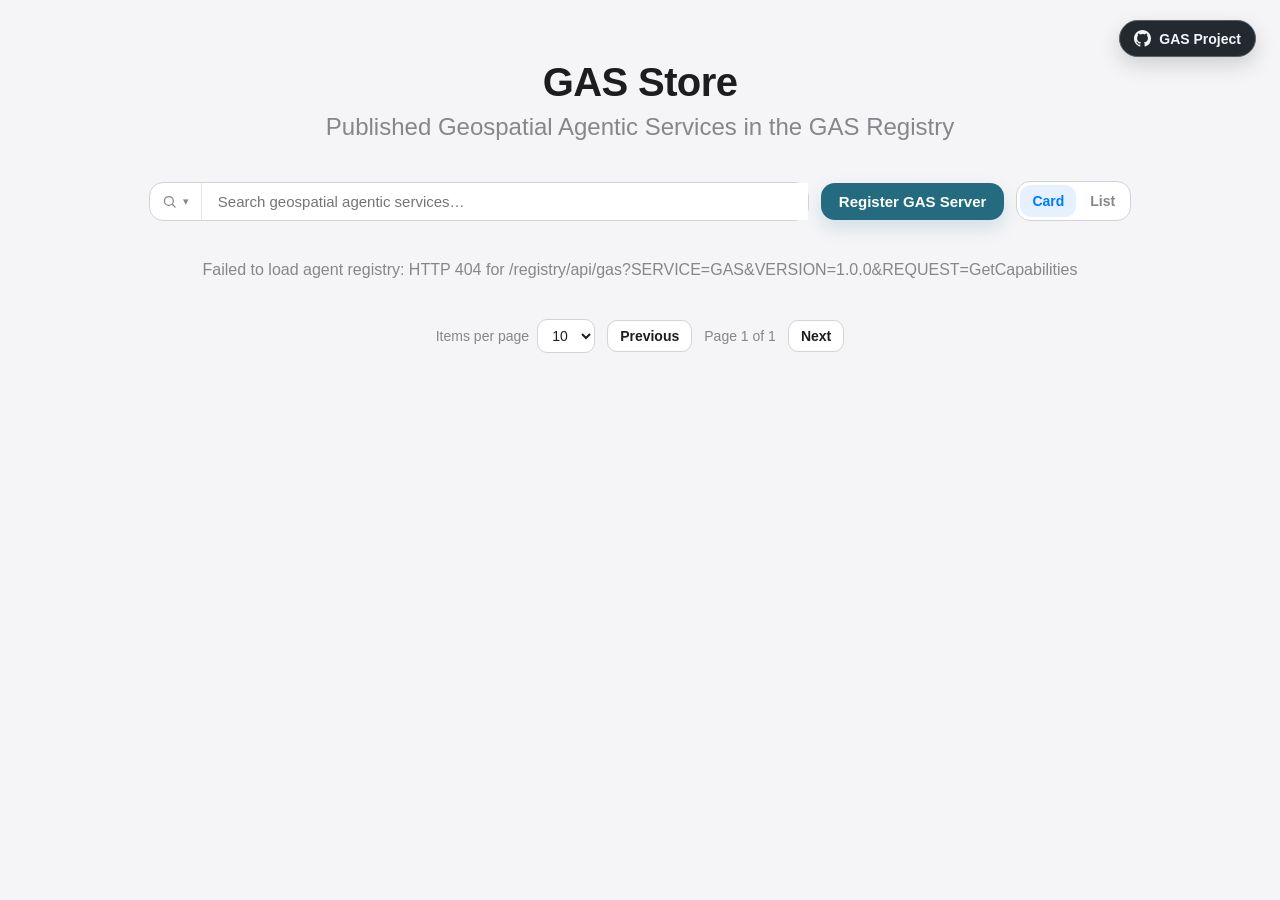
==== gas_registry/index.html @ 2d0559d9 "Add GAS registry and workflow planning agent" ====
<!DOCTYPE html>
<html lang="en">
<head>
    <meta charset="UTF-8">
    <meta name="viewport" content="width=device-width, initial-scale=1.0">
    <title>GAS Store</title>
    <style>
        :root {
            --bg-color: #f5f5f7;
            --text-primary: #1d1d1f;
            --text-secondary: #86868b;
            --accent-color: #007aff;
            --primary-action: #256b7f;
            --primary-action-hover: #1f5a6b;
            --btn-bg: #f0f0f5;
            --btn-hover: #e4e4eb;
            --card-bg: #ffffff;
        }

        body {
            margin: 0;
            padding: 0;
            font-family: -apple-system, BlinkMacSystemFont, "Segoe UI", Roboto, Helvetica, Arial, sans-serif;
            background-color: var(--bg-color);
            color: var(--text-primary);
            -webkit-font-smoothing: antialiased;
        }

        header {
            position: relative;
            text-align: center;
            padding: 60px 20px 40px;
        }
        .project-link {
            position: absolute;
            top: 20px;
            right: 24px;
            display: inline-flex;
            align-items: center;
            gap: 8px;
            color: #f0f6fc;
            background: #24292f;
            border: 1px solid #57606a;
            border-radius: 999px;
            padding: 9px 14px;
            font-size: 14px;
            font-weight: 700;
            text-decoration: none;
            box-shadow: 0 8px 20px rgba(36,41,47,0.18);
        }
        .project-link:hover {
            transform: translateY(-1px);
            background: #32383f;
            box-shadow: 0 10px 24px rgba(36,41,47,0.26);
        }
        .project-link svg {
            width: 17px;
            height: 17px;
            fill: currentColor;
            flex: 0 0 auto;
        }

        h1 {
            font-size: 40px;
            font-weight: 700;
            letter-spacing: -0.015em;
            margin: 0;
        }

        h2 {
            font-size: 24px;
            font-weight: 400;
            color: var(--text-secondary);
            margin: 8px 0 0 0;
        }

        .container {
            max-width: 1200px;
            margin: 0 auto;
            padding: 0 20px 60px;
            display: grid;
            grid-template-columns: repeat(auto-fill, minmax(320px, 1fr));
            gap: 24px;
        }
        .container.list-view {
            grid-template-columns: 1fr;
            gap: 12px;
        }

        .card {
            background-color: var(--card-bg);
            border-radius: 24px;
            padding: 24px;
            box-shadow: 0 10px 20px rgba(0, 0, 0, 0.04);
            display: flex;
            flex-direction: column;
            gap: 16px;
            transition: transform 0.2s ease, box-shadow 0.2s ease;
            height: 360px;
            min-height: 0;
        }

        .card:hover {
            transform: translateY(-4px);
            box-shadow: 0 14px 28px rgba(0, 0, 0, 0.08);
        }
        .container.list-view .card {
            height: auto;
            min-height: 0;
            border-radius: 18px;
            padding: 18px 22px;
            gap: 10px;
        }
        .container.list-view .card:hover {
            transform: translateY(-2px);
        }
        .container.list-view .card-header {
            align-items: flex-start;
        }
        .container.list-view .icon {
            width: 46px;
            height: 46px;
            border-radius: 13px;
            font-size: 24px;
        }
        .container.list-view .title {
            font-size: 18px;
        }
        .container.list-view .divider {
            margin: 2px 0;
        }
        .container.list-view .description {
            flex: 0 1 auto;
            max-height: 3.1em;
            overflow: hidden;
        }
        .container.list-view .citation {
            margin-top: 0;
        }

        .card-header {
            display: flex;
            align-items: center;
            gap: 16px;
        }

        .icon {
            width: 68px;
            height: 68px;
            border-radius: 18px;
            display: flex;
            justify-content: center;
            align-items: center;
            font-size: 32px;
            color: white;
            box-shadow: inset 0 0 0 1px rgba(0,0,0,0.05);
        }

        .icon-vector { background: linear-gradient(135deg, #FF9500, #FF5E3A); }
        .icon-raster { background: linear-gradient(135deg, #34C759, #28A745); }
        .icon-pasda { background: linear-gradient(135deg, #007AFF, #0056B3); }
        .icon-mapping { background: linear-gradient(135deg, #AF52DE, #8944AB); }
        .icon-projection { background: linear-gradient(135deg, #FF2D55, #D92045); }
        .icon-retriever { background: linear-gradient(135deg, #5AC8FA, #3DA2C8); }
        .icon-inspection { background: linear-gradient(135deg, #30D5C8, #0E9594); }
        .icon-webmap { background: linear-gradient(135deg, #FFCC00, #FF9F0A); }
        .icon-stats { background: linear-gradient(135deg, #BF5AF2, #6A5ACD); }

        .title-group {
            flex: 1;
        }

        .title {
            font-size: 19px;
            font-weight: 600;
            margin: 0;
            line-height: 1.2;
        }

        .version {
            font-size: 13px;
            color: var(--text-secondary);
            margin: 4px 0 0 0;
            font-weight: 500;
        }
        .server-url {
            font-size: 12px;
            color: #5f6368;
            margin: 4px 0 0 0;
            line-height: 1.25;
            overflow: hidden;
            text-overflow: ellipsis;
            white-space: nowrap;
            max-width: 100%;
        }

        .get-btn {
            background-color: var(--btn-bg);
            color: var(--accent-color);
            border: none;
            border-radius: 16px;
            padding: 6px 14px;
            font-size: 15px;
            font-weight: 600;
            cursor: pointer;
            transition: background-color 0.2s ease;
        }

        .get-btn:hover {
            background-color: var(--btn-hover);
        }

        .description {
            font-size: 15px;
            line-height: 1.45;
            color: #515154;
            margin: 0;
            flex: 1 1 auto;
            min-height: 0;
            overflow-y: auto;
            overflow-x: hidden;
            overflow-wrap: anywhere;
            word-break: break-word;
            padding-right: 6px;
            scrollbar-width: thin;
            scrollbar-color: #c7c7cc transparent;
        }
        .description::-webkit-scrollbar { width: 6px; }
        .description::-webkit-scrollbar-thumb { background: #c7c7cc; border-radius: 3px; }
        .description::-webkit-scrollbar-track { background: transparent; }

        .divider {
            height: 1px;
            background-color: #e5e5ea;
            margin: 4px 0;
        }

        .citation {
            font-size: 11px;
            color: #a1a1a6;
            margin-top: auto;
            word-break: break-all;
        }

        .citation a,
        .citation button {
            color: var(--accent-color);
            text-decoration: none;
            font-weight: 600;
            border: none;
            background: transparent;
            padding: 0;
            font: inherit;
            cursor: pointer;
        }

        .citation a:hover,
        .citation button:hover {
            text-decoration: underline;
        }

        .api-links {
            display: flex;
            flex-wrap: wrap;
            gap: 8px;
            margin-top: 8px;
        }

        .api-link {
            display: inline-block;
            text-decoration: none;
            background-color: var(--btn-bg);
            color: var(--accent-color);
            border-radius: 12px;
            padding: 6px 10px;
            font-size: 13px;
            font-weight: 600;
            transition: background-color 0.2s ease;
        }

        .api-link:hover {
            background-color: var(--btn-hover);
        }

        .title.clickable { cursor: pointer; transition: color 0.2s ease; }
        .title.clickable:hover { color: var(--accent-color); }

        .modal-overlay {
            position: fixed; inset: 0;
            background: rgba(0,0,0,0.45);
            display: none;
            align-items: center; justify-content: center;
            padding: 20px;
            z-index: 1000;
        }
        .modal-overlay.open { display: flex; }
        .modal-content {
            background: #fff;
            border-radius: 20px;
            max-width: 720px; width: 100%;
            max-height: 85vh; overflow-y: auto;
            padding: 32px 36px;
            position: relative;
            box-shadow: 0 20px 50px rgba(0,0,0,0.25);
            -webkit-overflow-scrolling: touch;
        }
        .modal-close {
            position: absolute; top: 14px; right: 14px;
            background: var(--btn-bg); border: none;
            width: 36px; height: 36px; border-radius: 50%;
            font-size: 18px; line-height: 1; cursor: pointer;
            color: var(--text-primary);
        }
        .modal-close:hover { background: var(--btn-hover); }
        .modal-title { font-size: 26px; font-weight: 700; margin: 0 0 6px; letter-spacing: -0.01em; }
        .modal-meta { font-size: 13px; color: var(--text-secondary); margin: 0 0 20px; }
        .modal-description { font-size: 16px; line-height: 1.55; color: #333; margin: 0; overflow-wrap: anywhere; word-break: break-word; }
        .modal-section { margin-top: 24px; }
        .modal-section h4 { font-size: 12px; text-transform: uppercase; letter-spacing: 0.6px; color: var(--text-secondary); margin: 0 0 10px; font-weight: 600; }
        .modal-tags { display: flex; flex-wrap: wrap; gap: 6px; }
        .modal-tag { background: var(--btn-bg); color: #1d1d1f; border-radius: 8px; padding: 4px 10px; font-size: 13px; font-weight: 500; }
        .modal-skill { padding: 12px 0; border-top: 1px solid #e5e5ea; }
        .modal-skill:first-child { border-top: none; padding-top: 0; }
        .modal-skill-name { font-weight: 600; margin: 0 0 4px; font-size: 15px; }
        .modal-skill-desc { font-size: 14px; color: #515154; margin: 0; line-height: 1.45; }
        .modal-link { display: inline-block; margin-top: 4px; color: var(--accent-color); font-weight: 600; font-size: 13px; text-decoration: none; }
        .modal-link:hover { text-decoration: underline; }
        /* Capability badges (provenance / reproducibility / validation) */
        .modal-badges { display: flex; flex-wrap: wrap; gap: 8px; }
        .modal-badge {
            display: inline-flex; align-items: center; gap: 6px;
            border-radius: 999px; padding: 5px 12px;
            font-size: 13px; font-weight: 600;
            border: 1px solid transparent;
            cursor: help;
        }
        .modal-badge.yes { background: #e8f7ec; color: #1f7a3a; border-color: #c9ebd2; }
        .modal-badge.no  { background: #fdecec; color: #b3261e; border-color: #f4caca; }
        .modal-badge .modal-badge-mark { font-size: 14px; line-height: 1; }
        /* Skill constraint sub-rows */
        .modal-skill-meta { margin: 6px 0 0; font-size: 13px; color: #515154; line-height: 1.45; }
        .modal-skill-meta span { font-weight: 600; color: #1d1d1f; }
        .modal-skill-other { margin: 4px 0 0 16px; padding: 0; font-size: 13px; color: #515154; }
        /* Operation / ExecuteTask summary */
        .modal-op-name { font-weight: 600; font-size: 15px; margin: 0 0 4px; }
        .modal-op-desc { font-size: 14px; color: #515154; margin: 0 0 8px; line-height: 1.45; }
        .modal-op-row { font-size: 13px; color: #515154; margin: 4px 0; line-height: 1.45; overflow-wrap: anywhere; }
        .modal-op-row span { font-weight: 600; color: #1d1d1f; }
        .modal-op-row code { background: var(--btn-bg); padding: 1px 6px; border-radius: 6px; font-size: 12px; }
        .modal-facts {
            display: grid;
            grid-template-columns: minmax(130px, max-content) minmax(0, 1fr);
            gap: 4px 14px;
            font-size: 13px;
            line-height: 1.28;
            align-items: start;
        }
        .modal-facts dt {
            color: #1d1d1f;
            font-weight: 600;
        }
        .modal-facts dd {
            color: #515154;
            margin: 0;
            overflow-wrap: anywhere;
            word-break: break-word;
        }
        .modal-facts code {
            background: var(--btn-bg);
            border-radius: 6px;
            padding: 1px 6px;
            font-size: 12px;
        }
        .modal-facts .modal-link {
            margin-top: 0;
            line-height: 1.28;
        }
        /* Footer meta (agent_id / base_url / default_model) */
        .modal-footer-meta {
            margin-top: 24px; padding-top: 16px;
            border-top: 1px solid #e5e5ea;
            font-size: 12px; color: var(--text-secondary);
            display: grid; grid-template-columns: max-content 1fr;
            row-gap: 6px; column-gap: 12px;
            overflow-wrap: anywhere; word-break: break-word;
        }
        .modal-footer-meta dt { font-weight: 600; color: #1d1d1f; }
        .modal-footer-meta dd { margin: 0; }
        .modal-footer-meta a { color: var(--accent-color); text-decoration: none; }
        .modal-footer-meta a:hover { text-decoration: underline; }

        /* Action bar (search + register) */
        .action-bar {
            max-width: 1200px;
            margin: 0 auto 24px;
            padding: 0 20px;
            display: flex;
            gap: 12px;
            align-items: center;
            justify-content: center;
            flex-wrap: wrap;
        }
        .search-input {
            flex: 1 1 240px;
            max-width: 420px;
            padding: 10px 16px;
            border: 1px solid #d2d2d7;
            border-radius: 14px;
            font-size: 15px;
            background: #fff;
            color: var(--text-primary);
            outline: none;
            transition: border-color 0.15s ease, box-shadow 0.15s ease;
        }
        .search-input:focus {
            border-color: var(--accent-color);
            box-shadow: 0 0 0 3px rgba(0,122,255,0.15);
        }
        .primary-btn {
            background: var(--primary-action);
            color: #fff;
            border: none;
            border-radius: 14px;
            padding: 10px 18px;
            font-size: 15px;
            font-weight: 600;
            cursor: pointer;
            box-shadow: 0 8px 18px rgba(37,107,127,0.16);
            transition: background-color 0.15s ease, box-shadow 0.15s ease, transform 0.05s ease;
        }
        .primary-btn:hover {
            background: var(--primary-action-hover);
            box-shadow: 0 10px 22px rgba(31,90,107,0.22);
        }
        .primary-btn:active { transform: translateY(1px); }
        .primary-btn:disabled { opacity: 0.55; cursor: not-allowed; }
        .view-toggle {
            display: inline-flex;
            align-items: center;
            padding: 3px;
            border: 1px solid #d2d2d7;
            border-radius: 14px;
            background: #fff;
            gap: 2px;
        }
        .view-toggle button {
            border: none;
            border-radius: 11px;
            background: transparent;
            color: var(--text-secondary);
            padding: 8px 12px;
            font-size: 14px;
            font-weight: 600;
            cursor: pointer;
        }
        .view-toggle button.active {
            background: rgba(0,122,255,0.1);
            color: var(--accent-color);
        }
        .pagination-bar {
            max-width: 1200px;
            margin: -36px auto 48px;
            padding: 0 20px;
            display: flex;
            align-items: center;
            justify-content: center;
            gap: 12px;
            flex-wrap: wrap;
            color: var(--text-secondary);
            font-size: 14px;
        }
        .pagination-bar label {
            display: inline-flex;
            align-items: center;
            gap: 8px;
        }
        .pagination-bar select {
            border: 1px solid #d2d2d7;
            border-radius: 10px;
            background: #fff;
            color: var(--text-primary);
            padding: 7px 10px;
            font-size: 14px;
        }
        .page-btn {
            border: 1px solid #d2d2d7;
            border-radius: 10px;
            background: #fff;
            color: var(--text-primary);
            padding: 7px 12px;
            font-size: 14px;
            font-weight: 600;
            cursor: pointer;
        }
        .page-btn:hover:not(:disabled) {
            border-color: var(--accent-color);
            color: var(--accent-color);
        }
        .page-btn:disabled {
            opacity: 0.45;
            cursor: default;
        }

        /* Filter bar (query-param checkboxes) */
        .filter-bar {
            max-width: 1200px;
            margin: 0 auto 24px;
            padding: 0 20px;
            display: flex;
            gap: 10px;
            align-items: center;
            justify-content: flex-end;
            flex-wrap: wrap;
        }
        .filter-bar .filter-label {
            font-size: 13px;
            color: var(--text-secondary);
            margin-right: 2px;
        }
        .filter-chip {
            display: inline-flex;
            align-items: center;
            gap: 6px;
            padding: 7px 13px;
            border: 1px solid #d2d2d7;
            border-radius: 999px;
            background: #fff;
            font-size: 13px;
            color: var(--text-primary);
            cursor: pointer;
            user-select: none;
            transition: border-color 0.15s ease, background-color 0.15s ease;
        }
        .filter-chip:hover { border-color: var(--accent-color); }
        .filter-chip input { accent-color: var(--accent-color); margin: 0; cursor: pointer; }
        .filter-chip.active {
            border-color: var(--accent-color);
            background: rgba(0,122,255,0.08);
            color: var(--accent-color);
            font-weight: 600;
        }

        /* Search group: input + "search by" select + filter dropdown */
        .search-group {
            display: flex;
            align-items: center;
            gap: 8px;
            flex: 1 1 420px;
            max-width: 660px;
        }
        .search-group .search-input { flex: 1 1 auto; max-width: none; }

        /* Unified search box: [search-by ▾] | input  (one pill) */
        .search-box {
            display: flex;
            align-items: stretch;
            flex: 1 1 auto;
            border: 1px solid #d2d2d7;
            border-radius: 14px;
            background: #fff;
            transition: border-color 0.15s ease, box-shadow 0.15s ease;
        }
        .search-box:focus-within {
            border-color: var(--accent-color);
            box-shadow: 0 0 0 3px rgba(0,122,255,0.15);
        }
        .search-box .field-menu,
        .search-box .filter-menu-right { display: flex; }
        .search-box .field-btn,
        .search-box .filter-btn-right {
            border: none;
            background: transparent;
            color: var(--text-secondary);
        }
        .search-box .field-btn {
            border-right: 1px solid #e5e5ea;
            border-radius: 14px 0 0 14px;
        }
        .search-box .filter-btn-right {
            border-left: 1px solid #e5e5ea;
            border-radius: 0 14px 14px 0;
        }
        .search-box .field-btn:hover,
        .search-box .filter-btn-right:hover { background: var(--btn-bg); }
        .search-box .field-btn.active,
        .search-box .filter-btn-right.active {
            background: rgba(0,122,255,0.08);
            color: var(--accent-color);
        }
        .search-box .search-input {
            border: none;
            border-radius: 0;
            box-shadow: none;
        }
        .search-box .search-input:focus { border: none; box-shadow: none; }
        /* Each dropdown anchors to its own button. */
        #field-panel { left: 0; right: auto; }
        #filter-panel { right: 0; left: auto; }

        .filter-menu { position: relative; }
        .filter-btn {
            display: inline-flex;
            align-items: center;
            gap: 6px;
            padding: 9px 12px;
            border: 1px solid #d2d2d7;
            border-radius: 14px;
            background: #fff;
            color: var(--text-primary);
            cursor: pointer;
            font-size: 14px;
            transition: border-color 0.15s ease, background-color 0.15s ease;
        }
        .filter-btn:hover { border-color: var(--accent-color); }
        .filter-btn.active { border-color: var(--accent-color); background: rgba(0,122,255,0.08); color: var(--accent-color); }
        .filter-btn .chev { transition: transform 0.15s ease; font-size: 11px; }
        .filter-btn[aria-expanded="true"] .chev { transform: rotate(180deg); }
        .filter-badge {
            display: inline-block;
            min-width: 16px;
            padding: 0 5px;
            border-radius: 999px;
            background: var(--accent-color);
            color: #fff;
            font-size: 11px;
            font-weight: 700;
            text-align: center;
            line-height: 16px;
        }
        .filter-panel {
            position: absolute;
            top: calc(100% + 8px);
            right: 0;
            z-index: 50;
            min-width: 230px;
            background: #fff;
            border: 1px solid #e5e5ea;
            border-radius: 14px;
            box-shadow: 0 12px 28px rgba(0,0,0,0.12);
            padding: 12px;
        }
        .filter-panel[hidden] { display: none; }
        .filter-panel-title {
            font-size: 12px;
            font-weight: 700;
            text-transform: uppercase;
            letter-spacing: 0.04em;
            color: var(--text-secondary);
            margin: 2px 0 10px;
        }
        .filter-opt {
            display: flex;
            align-items: center;
            gap: 8px;
            padding: 7px 4px;
            font-size: 14px;
            color: var(--text-primary);
            cursor: pointer;
        }
        .filter-opt input { accent-color: var(--accent-color); cursor: pointer; }
        .filter-clear {
            margin-top: 8px;
            width: 100%;
            padding: 8px;
            border: none;
            border-radius: 10px;
            background: var(--btn-bg);
            color: var(--text-primary);
            font-size: 13px;
            font-weight: 600;
            cursor: pointer;
        }
        .filter-clear:hover { background: var(--btn-hover); }
        .filter-clear:disabled { opacity: 0.5; cursor: default; }

        /* "Search by" options inside the dropdown */
        .field-opt {
            display: flex;
            align-items: center;
            justify-content: space-between;
            width: 100%;
            box-sizing: border-box;
            padding: 8px 10px;
            margin: 1px 0;
            border: none;
            border-radius: 8px;
            background: none;
            font-size: 14px;
            font-family: inherit;
            color: var(--text-primary);
            text-align: left;
            cursor: pointer;
        }
        .field-opt:hover { background: var(--btn-bg); }
        .field-opt.active { color: var(--accent-color); font-weight: 600; }
        .field-opt.active::after { content: "✓"; font-weight: 700; margin-left: 10px; }

        /* Registration modal form */
        .form-row { margin: 0 0 14px; }
        .form-label { display: block; font-size: 13px; font-weight: 600; color: var(--text-secondary); margin: 0 0 6px; }
        .form-input {
            width: 100%;
            box-sizing: border-box;
            padding: 10px 14px;
            border: 1px solid #d2d2d7;
            border-radius: 12px;
            font-size: 14px;
            font-family: inherit;
            outline: none;
        }
        .form-input:focus { border-color: var(--accent-color); box-shadow: 0 0 0 3px rgba(0,122,255,0.15); }
        .form-hint { font-size: 12px; color: var(--text-secondary); margin: 4px 0 0; }
        .form-actions { display: flex; gap: 10px; justify-content: flex-end; margin-top: 18px; }
        .secondary-btn {
            background: var(--btn-bg); color: var(--text-primary);
            border: none; border-radius: 12px;
            padding: 10px 18px; font-size: 15px; font-weight: 600;
            cursor: pointer;
        }
        .secondary-btn:hover { background: var(--btn-hover); }
        .form-status {
            margin-top: 12px;
            font-size: 14px;
            padding: 10px 14px;
            border-radius: 10px;
            display: none;
        }
        .form-status.info    { display: block; background: #eaf3ff; color: #0c5fc7; }
        .form-status.success { display: block; background: #e6f6ec; color: #1f7a3f; }
        .form-status.error   { display: block; background: #fdecec; color: #b3261e; }

        .remote-agent-list {
            margin-top: 14px;
            max-height: 420px;
            overflow-y: auto;
            padding: 4px;
        }
        .remote-agent-list-header {
            display: flex; align-items: center; justify-content: space-between;
            padding: 10px 14px;
            margin-bottom: 10px;
            border: 1px solid var(--card-border);
            border-radius: 10px;
            font-size: 13px; color: var(--text-secondary);
            background: var(--card-bg);
            position: sticky; top: 0; z-index: 1;
        }
        .remote-agent-list-header .select-all { display: flex; align-items: center; gap: 8px; cursor: pointer; }
        .remote-agent-grid {
            display: flex;
            flex-direction: column;
            gap: 10px;
        }
        .remote-agent-item {
            display: flex; align-items: flex-start; gap: 10px;
            padding: 14px;
            border: 1px solid var(--card-border);
            border-radius: 12px;
            background: var(--card-bg);
            box-shadow: 0 1px 2px rgba(0,0,0,0.04);
            cursor: pointer;
            transition: border-color 0.15s ease, box-shadow 0.15s ease, transform 0.05s ease;
        }
        .remote-agent-item:hover {
            border-color: var(--accent-color);
            box-shadow: 0 2px 8px rgba(0,122,255,0.10);
        }
        .remote-agent-item:has(input[type="checkbox"]:checked) {
            border-color: var(--accent-color);
            box-shadow: 0 0 0 2px rgba(0,122,255,0.15);
        }
        .remote-agent-item input[type="checkbox"] { margin-top: 3px; flex-shrink: 0; }
        .remote-agent-item .info { flex: 1; min-width: 0; }
        .remote-agent-item .title-row {
            display: flex; align-items: baseline; gap: 8px; flex-wrap: wrap;
            margin-bottom: 4px;
        }
        .remote-agent-item .agent-name {
            font-weight: 600; color: var(--text-primary); font-size: 14px;
            word-break: break-word;
        }
        .remote-agent-item .agent-version {
            font-size: 11px; color: var(--text-secondary);
            background: var(--btn-bg); padding: 2px 6px; border-radius: 6px;
        }
        .remote-agent-item .agent-desc {
            margin: 0; font-size: 12.5px; color: var(--text-secondary);
            line-height: 1.45;
            display: -webkit-box;
            -webkit-line-clamp: 4;
            -webkit-box-orient: vertical;
            overflow: hidden;
        }

        .empty-state {
            grid-column: 1 / -1;
            text-align: center;
            color: var(--text-secondary);
            padding: 40px 20px;
            font-size: 15px;
        }
    </style>
    <script>
        (function routeGasRequest() {
            var currentJsonFilename = "gas-response.json";

            function escapeHtml(value) {
                return String(value)
                    .replace(/&/g, "&amp;")
                    .replace(/</g, "&lt;")
                    .replace(/>/g, "&gt;");
            }

            var jsonNodeCounter = 0;

            function getIndent(depth) {
                return new Array(depth + 1).join("  ");
            }

            function formatKey(key) {
                return typeof key === "string" ? "<span class=\"json-key\">\"" + escapeHtml(key) + "\"</span>: " : "";
            }

            function formatPrimitive(value) {
                if (value === null) {
                    return "<span class=\"json-type-null\">null</span>";
                }
                if (typeof value === "string") {
                    return "<span class=\"json-type-string\">\"" + escapeHtml(value) + "\"</span>";
                }
                if (typeof value === "number") {
                    return "<span class=\"json-type-number\">" + String(value) + "</span>";
                }
                if (typeof value === "boolean") {
                    return "<span class=\"json-type-boolean\">" + String(value) + "</span>";
                }
                return "<span class=\"json-type-undefined\">undefined</span>";
            }

            function renderJsonNode(value, key, depth, isLast, isRoot) {
                var container = document.createElement("div");
                var keyPrefix = formatKey(key);
                var comma = isLast ? "" : ",";
                var indent = getIndent(depth);

                if (value === null || typeof value !== "object") {
                    var primitiveLine = document.createElement("div");
                    primitiveLine.className = "json-line";
                    primitiveLine.innerHTML =
                        escapeHtml(indent) +
                        "<span class=\"json-toggle-slot\"></span>" +
                        keyPrefix +
                        formatPrimitive(value) +
                        comma;
                    container.appendChild(primitiveLine);
                    return container;
                }

                var isArray = Array.isArray(value);
                var keys = isArray ? value.map(function(_, i) { return i; }) : Object.keys(value);
                var openChar = isArray ? "[" : "{";
                var closeChar = isArray ? "]" : "}";

                if (keys.length === 0) {
                    var emptyLine = document.createElement("div");
                    emptyLine.className = "json-line";
                    emptyLine.innerHTML =
                        escapeHtml(indent) +
                        "<span class=\"json-toggle-slot\"></span>" +
                        keyPrefix +
                        openChar +
                        closeChar +
                        comma;
                    container.appendChild(emptyLine);
                    return container;
                }

                var nodeId = "json-node-" + (jsonNodeCounter++);
                var headerLine = document.createElement("div");
                headerLine.className = "json-line";
                headerLine.innerHTML =
                    escapeHtml(indent) +
                    "<span class=\"json-toggle-slot\"><button type=\"button\" class=\"json-toggle\" data-target=\"" + nodeId + "\" aria-expanded=\"true\">▼</button></span>" +
                    keyPrefix +
                    openChar;
                container.appendChild(headerLine);

                var children = document.createElement("div");
                children.id = nodeId;
                children.className = "json-children";
                keys.forEach(function(childKey, index) {
                    children.appendChild(
                        renderJsonNode(value[childKey], isArray ? null : String(childKey), depth + 1, index === keys.length - 1, false)
                    );
                });
                container.appendChild(children);

                var closingLine = document.createElement("div");
                closingLine.className = "json-line";
                closingLine.innerHTML = escapeHtml(indent) + "<span class=\"json-toggle-slot\"></span>" + closeChar + comma;
                container.appendChild(closingLine);

                if (isRoot) {
                    container.classList.add("json-root");
                }

                return container;
            }

            function renderJson(payload) {
                document.title = "GAS API Response";
                document.documentElement.innerHTML =
                    "<head><meta charset=\"UTF-8\"><title>GAS API Response</title></head>" +
                    "<body>" +
                    "<div class=\"json-page\">" +
                    "<div class=\"json-toolbar\">" +
                    "<button id=\"download-json\" type=\"button\">Download JSON</button>" +
                    "</div>" +
                    "<div id=\"json-viewer\" class=\"json-viewer\"></div>" +
                    "</div>" +
                    "</body>";

                var style = document.createElement("style");
                style.textContent = [
                    "body{margin:0;padding:16px;background:#ffffff;color:#111111;font-family:ui-monospace,SFMono-Regular,Menlo,Consolas,monospace;}",
                    ".json-page{max-width:1200px;margin:0 auto;}",
                    ".json-toolbar{display:flex;justify-content:flex-end;margin-bottom:12px;}",
                    "#download-json{border:1px solid #d2d2d7;background:#f5f5f7;color:#1d1d1f;border-radius:8px;padding:8px 12px;font-size:13px;cursor:pointer;}",
                    "#download-json:hover{background:#ebebf0;}",
                    ".json-viewer{border:1px solid #e5e5ea;border-radius:10px;padding:12px;line-height:1.5;}",
                    ".json-line{padding:1px 0;white-space:pre-wrap;overflow-wrap:anywhere;word-break:break-word;}",
                    ".json-children{margin:0;}",
                    ".json-toggle-slot{display:inline-block;width:14px;text-align:left;}",
                    ".json-toggle{border:none;background:transparent;color:#007aff;cursor:pointer;padding:0;font-size:11px;line-height:1;vertical-align:middle;width:14px;text-align:left;}",
                    ".json-key{color:#1d1d1f;}",
                    ".json-meta{color:#007aff;}",
                    ".json-type-string{color:#0a7f42;}",
                    ".json-type-number{color:#b25000;}",
                    ".json-type-boolean{color:#7b2cbf;}",
                    ".json-type-null{color:#8e8e93;}",
                    ".json-type-undefined{color:#8e8e93;}"
                ].join("");
                document.head.appendChild(style);

                var viewer = document.getElementById("json-viewer");
                viewer.appendChild(renderJsonNode(payload, null, 0, true, true));

                viewer.addEventListener("click", function(event) {
                    var toggle = event.target;
                    if (!toggle.classList.contains("json-toggle")) {
                        return;
                    }
                    var targetId = toggle.getAttribute("data-target");
                    var target = document.getElementById(targetId);
                    if (!target) {
                        return;
                    }
                    var isHidden = target.style.display === "none";
                    target.style.display = isHidden ? "block" : "none";
                    toggle.textContent = isHidden ? "▼" : "▶";
                    toggle.setAttribute("aria-expanded", isHidden ? "true" : "false");
                });

                document.getElementById("download-json").addEventListener("click", function() {
                    var jsonText = JSON.stringify(payload, null, 2);
                    var blob = new Blob([jsonText], { type: "application/json;charset=utf-8" });
                    var url = URL.createObjectURL(blob);
                    var link = document.createElement("a");
                    link.href = url;
                    link.download = currentJsonFilename;
                    document.body.appendChild(link);
                    link.click();
                    document.body.removeChild(link);
                    URL.revokeObjectURL(url);
                });
            }

            function renderErrorJson(errorMessage, details) {
                var payload = {
                    ok: false,
                    error: errorMessage
                };

                if (details) {
                    payload.details = details;
                }

                renderJson(payload);
            }

            function respondWithJsonFile(filePath) {
                var matchedName = String(filePath || "").match(/[^\\/]+$/);
                currentJsonFilename = matchedName ? matchedName[0] : "gas-response.json";
                fetch(filePath, { cache: "no-store" })
                    .then(function(response) {
                        if (!response.ok) {
                            throw new Error("HTTP " + response.status);
                        }
                        return response.json();
                    })
                    .then(function(data) {
                        renderJson(data);
                    })
                    .catch(function(err) {
                        renderErrorJson("Requested JSON resource is unavailable.", String(err && err.message ? err.message : err));
                    });
            }

            var params = new URLSearchParams(window.location.search);
            var request = (params.get("REQUEST") || "").toLowerCase();
            var agent = (params.get("name") || params.get("agent") || "").toLowerCase();
            var service = (params.get("SERVICE") || "").toUpperCase();

            // Keep normal page rendering when URL is not API-style.
            if (!request) {
                return;
            }

            if (service && service !== "GAS") {
                renderErrorJson("Invalid SERVICE parameter.", "Expected SERVICE=GAS.");
                return;
            }

            if (request === "getcapabilities") {
                respondWithJsonFile("ServiceCapabilities/gas_capabilities.json");
                return;
            }

            if (request === "describeagent" && agent) {
                respondWithJsonFile("ServiceCapabilities/" + agent + ".json");
                return;
            }

            if (request === "describeagent" && !agent) {
                renderErrorJson("Missing required agent parameter.", "Provide ?agent=<agent_name> for DescribeAgent.");
                return;
            }

            renderErrorJson("Invalid REQUEST parameter.", "Supported values: GetCapabilities, DescribeAgent.");
        })();
    </script>
</head>
<body>

    <header>
        <a class="project-link" href="https://github.com/GIBD2015/geospatial-agentic-services" target="_blank" rel="noopener" aria-label="Open GAS Project on GitHub">
            <svg viewBox="0 0 16 16" aria-hidden="true">
                <path d="M8 0C3.58 0 0 3.58 0 8c0 3.54 2.29 6.53 5.47 7.59.4.07.55-.17.55-.38 0-.19-.01-.82-.01-1.49-2.01.37-2.53-.49-2.69-.94-.09-.23-.48-.94-.82-1.13-.28-.15-.68-.52-.01-.53.63-.01 1.08.58 1.23.82.72 1.21 1.87.87 2.33.66.07-.52.28-.87.51-1.07-1.78-.2-3.64-.89-3.64-3.95 0-.87.31-1.59.82-2.15-.08-.2-.36-1.02.08-2.12 0 0 .67-.21 2.2.82A7.62 7.62 0 0 1 8 3.86c.68 0 1.36.09 2 .27 1.53-1.04 2.2-.82 2.2-.82.44 1.1.16 1.92.08 2.12.51.56.82 1.27.82 2.15 0 3.07-1.87 3.75-3.65 3.95.29.25.54.73.54 1.48 0 1.07-.01 1.93-.01 2.2 0 .21.15.46.55.38A8.01 8.01 0 0 0 16 8c0-4.42-3.58-8-8-8Z"></path>
            </svg>
            GAS Project
        </a>
        <h1>GAS Store</h1>
        <h2>Published Geospatial Agentic Services in the GAS Registry</h2>
    </header>

    <div class="action-bar">
        <div class="search-group">
            <div class="search-box">
                <div class="filter-menu field-menu">
                    <button id="field-toggle" class="filter-btn field-btn" type="button" aria-haspopup="true" aria-expanded="false" title="Search by">
                        <svg width="15" height="15" viewBox="0 0 24 24" fill="none" stroke="currentColor" stroke-width="2" stroke-linecap="round" stroke-linejoin="round" aria-hidden="true"><circle cx="11" cy="11" r="7"></circle><line x1="21" y1="21" x2="16.5" y2="16.5"></line></svg>
                        <span class="chev" aria-hidden="true">▾</span>
                    </button>
                    <div id="field-panel" class="filter-panel" hidden role="menu">
                        <p class="filter-panel-title">Search by</p>
                        <button type="button" class="field-opt active" data-field="" data-label="">All fields</button>
                        <button type="button" class="field-opt" data-field="name" data-label="Name">Name</button>
                        <button type="button" class="field-opt" data-field="keywords" data-label="Keywords">Keywords</button>
                        <button type="button" class="field-opt" data-field="skills" data-label="Skills">Skills</button>
                        <!-- <button type="button" class="field-opt" data-field="description" data-label="Description">Description</button> -->
                        <!-- <button type="button" class="field-opt" data-field="operations" data-label="Operations">Operations</button> -->
                        <!-- <button type="button" class="field-opt" data-field="extensions" data-label="Extensions">Extensions</button> -->
                        <!-- <button type="button" class="field-opt" data-field="provider" data-label="Provider">Provider</button> -->
                    </div>
                </div>
                <input id="search-input" class="search-input" type="search" placeholder="Search geospatial agentic services…" autocomplete="off">
                <!-- Filter dropdown temporarily disabled.
                <div class="filter-menu filter-menu-right">
                    <button id="filter-toggle" class="filter-btn filter-btn-right" type="button" aria-haspopup="true" aria-expanded="false" title="Filters">
                        <svg width="15" height="15" viewBox="0 0 24 24" fill="none" stroke="currentColor" stroke-width="2" stroke-linecap="round" stroke-linejoin="round" aria-hidden="true"><polygon points="22 3 2 3 10 12.46 10 19 14 21 14 12.46 22 3"></polygon></svg>
                        <span id="filter-badge" class="filter-badge" hidden>0</span>
                        <span class="chev" aria-hidden="true">▾</span>
                    </button>
                    <div id="filter-panel" class="filter-panel" hidden role="menu">
                        <p class="filter-panel-title">Filter by</p>
                        <label class="filter-opt"><input type="checkbox" data-filter="provenance_supported"> Provenance supported</label>
                        <label class="filter-opt"><input type="checkbox" data-filter="reproducibility_supported"> Reproducibility supported</label>
                        <label class="filter-opt"><input type="checkbox" data-filter="validation_supported"> Validation supported</label>
                        <button type="button" id="filter-clear" class="filter-clear" disabled>Clear filters</button>
                    </div>
                </div>
                -->
            </div>
        </div>
        <button id="register-btn" class="primary-btn" type="button">Register GAS Server</button>
        <div class="view-toggle" aria-label="Display mode">
            <button id="card-view-btn" class="active" type="button" aria-pressed="true">Card</button>
            <button id="list-view-btn" type="button" aria-pressed="false">List</button>
        </div>
    </div>
    <main class="container" id="agent-cards">
        <p id="agent-cards-status" style="grid-column: 1 / -1; text-align: center; color: var(--text-secondary);">Loading agents…</p>
    </main>

    <div class="pagination-bar" aria-label="Pagination controls">
        <label>
            Items per page
            <select id="page-size-select">
                <option value="5">5</option>
                <option value="10" selected>10</option>
                <option value="15">15</option>
                <option value="20">20</option>
                <option value="30">30</option>
            </select>
        </label>
        <button id="prev-page-btn" class="page-btn" type="button">Previous</button>
        <span id="page-status">Page 1 of 1</span>
        <button id="next-page-btn" class="page-btn" type="button">Next</button>
    </div>

    <script>
        (function loadAgentCards() {
            // Skip if the page is rendering an API JSON response.
            var params = new URLSearchParams(window.location.search);
            if (params.get("REQUEST")) {
                return;
            }

            // ---- API endpoint configuration --------------------------------
            // The Flask backend (app.py) can live on a different origin than
            // this page — e.g. page on GitHub Pages, API on PythonAnywhere.
            // Leave "" for same-origin (local `python app.py` keeps working).
            // Override WITHOUT editing the file via:
            //   • ?api=https://yourname.pythonanywhere.com  in the page URL
            //   • window.GAS_API_BASE set before this script runs
            // Or just set DEFAULT_API_BASE below once the server URL is known.
            var DEFAULT_API_BASE = "";  // e.g. "https://yourname.pythonanywhere.com"
            var API_BASE = (function () {
                var qp = new URLSearchParams(window.location.search).get("api");
                return String(qp || window.GAS_API_BASE || DEFAULT_API_BASE || "")
                    .replace(/\/+$/, "");
            }());
            // Turn a relative "/api/..." path (or a relative describeUrl from
            // the API) into an absolute URL against API_BASE. Absolute URLs
            // and the same-origin default are returned unchanged.
            function apiUrl(pathOrUrl) {
                var s = String(pathOrUrl == null ? "" : pathOrUrl);
                if (/^https?:\/\//i.test(s)) return s;
                if (!API_BASE) return s;
                return API_BASE + (s.charAt(0) === "/" ? s : "/" + s);
            }

            var CAPABILITIES_URL = apiUrl("/registry/api/gas?SERVICE=GAS&VERSION=1.0.0&REQUEST=GetCapabilities");

            // Presentation-only mapping for icon styles + emoji, keyed by agent slug.
            // New agents fall back to a default style.
            var ICON_MAP = {
                vector_analysis_agent: { cls: "icon-vector",     emoji: "📐" }, // 📐
                raster_agent:          { cls: "icon-raster",     emoji: "🏔️" }, // 🏔️
                pasda_agent:           { cls: "icon-pasda",      emoji: "🔍" }, // 🔍
                mapping_agent:         { cls: "icon-mapping",    emoji: "📍" }, // 📍
                map_projection_agent:  { cls: "icon-projection", emoji: "🌐" }, // 🌐
                geospatial_data_retrieval_agent:  { cls: "icon-retriever",  emoji: "📥" }, // 📥
                geospatial_data_inspection_agent: { cls: "icon-inspection", emoji: "🔎" }, // 🔎
                web_mapping_app_agent:            { cls: "icon-webmap",     emoji: "🗺️" }, // 🗺️
                spatial_statistics_agent:         { cls: "icon-stats",      emoji: "📊" }  // 📊
            };
            var DEFAULT_ICON = { cls: "icon-vector", emoji: "✨" };

            function escapeHtml(value) {
                return String(value == null ? "" : value)
                    .replace(/&/g, "&amp;")
                    .replace(/</g, "&lt;")
                    .replace(/>/g, "&gt;")
                    .replace(/"/g, "&quot;");
            }

            //  Convert e.g "vector_analysis_agent" -> "VectorAnalysisAgent"
            function toDisplayTitle(slug) {
                return String(slug || "")
                    .split("_")
                    .filter(Boolean)
                    .map(function(p) { return p.charAt(0).toUpperCase() + p.slice(1); })
                    .join("");
            }

            function fetchJson(url) {
                return fetch(url, { cache: "no-store" }).then(function(r) {
                    if (!r.ok) { throw new Error("HTTP " + r.status + " for " + url); }
                    return r.json();
                });
            }

            // ---- Modal (one shared instance) ----
            var modalOverlay = document.createElement("div");
            modalOverlay.className = "modal-overlay";
            var modalContent = document.createElement("div");
            modalContent.className = "modal-content";
            modalOverlay.appendChild(modalContent);
            document.body.appendChild(modalOverlay);

            function closeModal() {
                modalOverlay.classList.remove("open");
                document.body.style.overflow = "";
            }
            modalOverlay.addEventListener("click", function(e) {
                if (e.target === modalOverlay) closeModal();
            });
            document.addEventListener("keydown", function(e) {
                if (e.key === "Escape") closeModal();
            });

            function tagsHtml(values) {
                return values.map(function(t) {
                    return '<span class="modal-tag">' + escapeHtml(t) + '</span>';
                }).join("");
            }

            // Loosely truthy: handles "true"/"false" strings and real booleans.
            function isYes(v) {
                if (v === true) return true;
                if (typeof v === "string") return v.toLowerCase() === "true";
                return false;
            }

            function capabilityBadgesHtml(pr) {
                if (!pr || typeof pr !== "object") return "";
                var items = [
                    { key: "provenance",      label: "Provenance" },
                    { key: "reproducibility", label: "Reproducibility" },
                    { key: "validation",      label: "Validation" }
                ];
                var any = items.some(function(it) { return pr[it.key]; });
                if (!any) return "";
                var badges = items.map(function(it) {
                    var info = pr[it.key];
                    if (!info) return "";
                    var yes = isYes(info.supported);
                    var tip = info.description || (yes ? "Supported" : "Not supported");
                    return '<span class="modal-badge ' + (yes ? "yes" : "no") + '" title="' + escapeHtml(tip) + '">' +
                        '<span class="modal-badge-mark">' + (yes ? "&#10003;" : "&#10005;") + '</span>' +
                        escapeHtml(it.label) +
                        '</span>';
                }).join("");
                return '<div class="modal-section"><h4>Capabilities</h4>' +
                    '<div class="modal-badges">' + badges + '</div></div>';
            }

            function skillConstraintsHtml(c) {
                if (!c || typeof c !== "object") return "";
                var html = "";
                if (c.spatial)  html += '<p class="modal-skill-meta"><span>Spatial:</span> '  + escapeHtml(c.spatial)  + '</p>';
                if (c.temporal) html += '<p class="modal-skill-meta"><span>Temporal:</span> ' + escapeHtml(c.temporal) + '</p>';
                if (Array.isArray(c.other) && c.other.length) {
                    html += '<p class="modal-skill-meta"><span>Other:</span></p><ul class="modal-skill-other">';
                    c.other.forEach(function(line) {
                        html += '<li>' + escapeHtml(line) + '</li>';
                    });
                    html += '</ul>';
                }
                return html;
            }

            function valueListHtml(value) {
                if (Array.isArray(value)) {
                    return value.length ? value.map(function(v) {
                        return '<code>' + escapeHtml(displayValue(v)) + '</code>';
                    }).join(" ") : "";
                }
                if (value && typeof value === "object") {
                    return escapeHtml(displayValue(value));
                }
                return value === undefined || value === null || value === "" ? "" : escapeHtml(displayValue(value));
            }

            function displayValue(value) {
                if (value === true) return "Yes";
                if (value === false) return "No";
                if (value === undefined || value === null) return "";
                if (Array.isArray(value)) return value.map(displayValue).filter(Boolean).join(", ");
                if (value && typeof value === "object") {
                    if (value.description) return value.description;
                    if (value.supported !== undefined && value.description) return (isYes(value.supported) ? "Supported. " : "Not supported. ") + value.description;
                    if (value.supported !== undefined) return isYes(value.supported) ? "Supported" : "Not supported";
                    return JSON.stringify(value);
                }
                return String(value);
            }

            function factsHtml(title, rows) {
                var filtered = rows.filter(function(row) {
                    return row && row[1] !== undefined && row[1] !== null && row[1] !== "" &&
                        !(Array.isArray(row[1]) && row[1].length === 0);
                });
                if (!filtered.length) return "";
                var body = filtered.map(function(row) {
                    return '<dt>' + escapeHtml(row[0]) + '</dt><dd>' + valueListHtml(row[1]) + '</dd>';
                }).join("");
                return '<div class="modal-section"><h4>' + escapeHtml(title) + '</h4>' +
                    '<dl class="modal-facts">' + body + '</dl></div>';
            }

            function dataSupportHtml(dataSupport) {
                if (!dataSupport || typeof dataSupport !== "object") return "";
                return factsHtml("Geospatial data support", [
                    ["Data types", dataSupport.supported_data_types],
                    ["Formats", dataSupport.supported_formats],
                    ["CRS", dataSupport.supported_crs || dataSupport.coordinate_reference_systems],
                    ["Geometry types", dataSupport.supported_geometry_types || dataSupport.geometry_types],
                    ["Raster types", dataSupport.supported_raster_types || dataSupport.raster_types],
                    ["Spatial extent", dataSupport.spatial_extent || dataSupport.extent],
                    ["Scale / resolution", dataSupport.scale_or_resolution || dataSupport.resolution],
                    ["Input datasets required", dataSupport.requires_input_datasets]
                ]);
            }

            function governanceHtml(governance) {
                if (!governance || typeof governance !== "object") return "";
                return factsHtml("Governance and use constraints", [
                    ["Access control", governance.access || governance.access_control],
                    ["Operation policy", governance.operation_policy],
                    ["Review policy", governance.review_policy],
                    ["Policy notes", governance.policy_notes],
                    ["License", governance.license || governance.licensing],
                    ["Privacy", governance.privacy],
                    ["Human review", governance.human_review],
                    ["Permitted use", governance.permitted_use || governance.permitted_uses],
                    ["Data retention", governance.data_retention || governance.retention]
                ]);
            }

            function conformanceHtml(conformance) {
                if (!conformance || typeof conformance !== "object") return "";
                return factsHtml("GAS conformance", [
                    ["GAS version", conformance.gas_version],
                    ["Interface profile", conformance.interface_profile || conformance.profile],
                    ["Response schema", conformance.response_schema],
                    ["Request schema", conformance.request_schema],
                    ["Task modes", conformance.task_modes || conformance.modes]
                ]);
            }

            function extensionsHtml(extensions) {
                if (!extensions || typeof extensions !== "object") return "";
                var rows = [["Description", extensions.description]];
                Object.keys(extensions).forEach(function(key) {
                    if (key === "description") return;
                    var value = extensions[key];
                    if (Array.isArray(value)) {
                        rows.push([key.replace(/_/g, " "), value.slice(0, 6).map(function(item) {
                            if (typeof item === "string") return item;
                            return item.name || item.id || item.title || JSON.stringify(item);
                        })]);
                    } else if (value && typeof value === "object") {
                        rows.push([key.replace(/_/g, " "), JSON.stringify(value)]);
                    } else {
                        rows.push([key.replace(/_/g, " "), value]);
                    }
                });
                return factsHtml("Agent-specific extensions", rows);
            }

            function provenanceDetailsHtml(pr) {
                if (!pr || typeof pr !== "object") return "";
                return factsHtml("Provenance and reproducibility details", [
                    ["Provenance", pr.provenance],
                    ["Reproducibility", pr.reproducibility],
                    ["Validation", pr.validation]
                ]);
            }

            function providerHtml(provider, contact) {
                provider = provider || {};
                contact = contact || {};
                if (!provider.name && !provider.website && !contact.name && !contact.email) return "";
                var providerName = provider.website
                    ? '<a class="modal-link" href="' + escapeHtml(provider.website) + '" target="_blank" rel="noopener">' + escapeHtml(provider.name || provider.website) + '</a>'
                    : escapeHtml(provider.name || "");
                var rows = [];
                if (providerName) rows.push(["Provider", providerName]);
                if (contact.name) rows.push(["Contact", escapeHtml(contact.name)]);
                if (contact.email) {
                    rows.push([
                        "Email",
                        escapeHtml(contact.email)
                    ]);
                }
                var body = rows.map(function(row) {
                    return '<dt>' + escapeHtml(row[0]) + '</dt><dd>' + row[1] + '</dd>';
                }).join("");
                return '<div class="modal-section"><h4>Provider</h4>' +
                    '<dl class="modal-facts">' + body + '</dl></div>';
            }

            function executeHtml(executeTask, legacyOps) {
                // New schema: single execute_task object. Legacy: operations[].
                var op = executeTask;
                if (!op && Array.isArray(legacyOps) && legacyOps.length) op = legacyOps[0];
                if (!op || typeof op !== "object") return "";

                var name = op.name || op.operation_id || "Operation";
                var desc = op.description || "";
                var rows = [];

                if (Array.isArray(op.modes) && op.modes.length) {
                    rows.push('<span>Modes:</span> ' + op.modes.map(function(m) {
                        return '<code>' + escapeHtml(m) + '</code>';
                    }).join(" "));
                }

                // Required inputs from new schema's task/inputs blocks.
                var required = [];
                if (op.task && typeof op.task === "object") {
                    Object.keys(op.task).forEach(function(k) {
                        if (op.task[k] && op.task[k].required) required.push(k);
                    });
                }
                if (op.inputs && typeof op.inputs === "object") {
                    Object.keys(op.inputs).forEach(function(k) {
                        if (op.inputs[k] && op.inputs[k].required) required.push(k);
                    });
                }
                if (required.length) {
                    rows.push('<span>Required inputs:</span> ' + required.map(function(r) {
                        return '<code>' + escapeHtml(r) + '</code>';
                    }).join(" "));
                }

                // Output artifacts.
                if (op.outputs && Array.isArray(op.outputs.primary_artifacts)) {
                    var arts = op.outputs.primary_artifacts.map(function(a) {
                        var fmt = Array.isArray(a.formats) ? " (" + a.formats.join("/") + ")" : "";
                        return escapeHtml((a.type || "") + fmt);
                    }).filter(Boolean);
                    if (arts.length) rows.push('<span>Artifacts:</span> ' + arts.join(", "));
                }

                // Credentials (one_of).
                if (op.credentials && Array.isArray(op.credentials.one_of) && op.credentials.one_of.length) {
                    rows.push('<span>Credentials:</span> one of ' + op.credentials.one_of.map(function(c) {
                        return '<code>' + escapeHtml(c) + '</code>';
                    }).join(" or "));
                }

                var html = '<div class="modal-section"><h4>How to invoke</h4>' +
                    '<p class="modal-op-name">' + escapeHtml(name) + '</p>';
                if (desc) html += '<p class="modal-op-desc">' + escapeHtml(desc) + '</p>';
                rows.forEach(function(r) { html += '<p class="modal-op-row">' + r + '</p>'; });
                html += '</div>';
                return html;
            }

            function footerMetaHtml(profile, agentEntry) {
                var items = [];
                var agentId = profile.agent_id || agentEntry.name;
                var sourceServer = agentEntry.source_base_url || agentEntry.sourceBaseUrl || "";
                if (agentId)             items.push(["Agent ID",      '<code>' + escapeHtml(agentId) + '</code>']);
                if (sourceServer)        items.push(["GAS Server",     '<a href="' + escapeHtml(sourceServer) + '" target="_blank" rel="noopener">' + escapeHtml(sourceServer) + '</a>']);
                if (profile.base_url)    items.push(["Base URL",      '<a href="' + escapeHtml(profile.base_url) + '" target="_blank" rel="noopener">' + escapeHtml(profile.base_url) + '</a>']);
                if (profile.default_model) items.push(["Default model", '<code>' + escapeHtml(profile.default_model) + '</code>']);
                if (!items.length) return "";
                var rows = items.map(function(p) {
                    return '<dt>' + escapeHtml(p[0]) + '</dt><dd>' + p[1] + '</dd>';
                }).join("");
                return '<dl class="modal-footer-meta">' + rows + '</dl>';
            }

            function openModal(agentEntry, detail) {
                var profile = (detail && detail.profile) || {};
                var slug = profile.agent_id || agentEntry.name || profile.name || "";
                var title = (profile.name && profile.name !== slug)
                    ? profile.name
                    : toDisplayTitle(slug);
                var version = profile.version || "";
                var status = profile.status || "";
                var lastUpdated = profile.last_updated || "";
                var description = profile.description || "";
                var provider = profile.provider || {};
                // New schema: provider.contacts (array). Legacy: provider.contact (object).
                var contact = (Array.isArray(provider.contacts) && provider.contacts.length)
                    ? (provider.contacts[0] || {})
                    : (provider.contact || {});

                var dataSupport = (detail && detail.data_support) || {};
                var formats = dataSupport.supported_formats || [];
                var dataTypes = dataSupport.supported_data_types || [];
                var governance = (detail && detail.governance) || {};
                var conformance = (detail && detail.conformance) || {};
                var extensions = (detail && detail.extensions) || {};

                var keywords = (detail && detail.keywords) || [];
                var skills = (detail && detail.skills) || [];
                var executeTask = (detail && detail.execute_task) || null;
                var legacyOps = (detail && detail.operations) || [];
                var pr = (detail && detail.provenance_and_reproducibility) || {};

                var metaParts = [];
                if (version) metaParts.push("Version " + escapeHtml(version));
                if (status) metaParts.push(escapeHtml(status));
                if (lastUpdated) metaParts.push("Updated " + escapeHtml(lastUpdated));

                var html =
                    '<button class="modal-close" type="button" aria-label="Close">×</button>' +
                    '<h2 class="modal-title">' + escapeHtml(title) + '</h2>' +
                    (metaParts.length ? '<p class="modal-meta">' + metaParts.join(" · ") + '</p>' : '') +
                    '<p class="modal-description">' + escapeHtml(description) + '</p>';

                html += providerHtml(provider, contact);
                html += footerMetaHtml(profile, agentEntry);

                // Keywords (new top-level field).
                if (keywords.length) {
                    html += '<div class="modal-section"><h4>Keywords</h4>' +
                        '<div class="modal-tags">' + tagsHtml(keywords) + '</div></div>';
                }

                // Capability badges — provenance / reproducibility / validation.
                html += capabilityBadgesHtml(pr);

                html += dataSupportHtml(dataSupport);

                if (skills.length) {
                    html += '<div class="modal-section"><h4>Skills</h4>';
                    skills.forEach(function(s) {
                        html += '<div class="modal-skill">' +
                            '<p class="modal-skill-name">' + escapeHtml(s.name || s.skill_id || s.id || "") + '</p>' +
                            '<p class="modal-skill-desc">' + escapeHtml(s.description || "") + '</p>' +
                            skillConstraintsHtml(s.constraints) +
                            '</div>';
                    });
                    html += '</div>';
                }

                // ExecuteTask (new) or legacy operations[]. Show how to call it.
                html += executeHtml(executeTask, legacyOps);
                html += governanceHtml(governance);
                html += provenanceDetailsHtml(pr);
                html += conformanceHtml(conformance);
                html += extensionsHtml(extensions);

                // Footer meta — agent_id, base_url, default_model.
                if (agentEntry.describeUrl) {
                    html += '<div class="modal-section">' +
                        '<a class="modal-link" href="' + escapeHtml(agentEntry.describeUrl) + '" target="_blank" rel="noopener">View full DescribeAgent JSON →</a>' +
                        '</div>';
                }

                modalContent.innerHTML = html;
                modalContent.querySelector(".modal-close").addEventListener("click", closeModal);
                modalContent.scrollTop = 0;
                modalOverlay.classList.add("open");
                document.body.style.overflow = "hidden";
            }
            // ---- /Modal ----

            function renderCard(agentEntry, detail) {
                var profile = (detail && detail.profile) || {};
                // Slug = stable identifier (snake_case) used for icon lookup.
                // New profiles expose it as agent_id; legacy used profile.name.
                var slug = profile.agent_id || agentEntry.name || profile.name || "";
                var icon = ICON_MAP[slug] || DEFAULT_ICON;
                // Display title: prefer the human-readable profile.name when it
                // differs from the slug; otherwise derive one from the slug.
                var title = (profile.name && profile.name !== slug)
                    ? profile.name
                    : toDisplayTitle(slug);
                var version = (detail && detail.profile && detail.profile.version) || "";
                var description = (detail && detail.profile && detail.profile.description) || "";
                var sourceServer = agentEntry.source_base_url || agentEntry.sourceBaseUrl || "";
                var hasDetail = !!(detail && detail.profile);

                var article = document.createElement("article");
                article.className = "card";
                article.innerHTML =
                    '<div class="card-header">' +
                        '<div class="icon ' + escapeHtml(icon.cls) + '">' + icon.emoji + '</div>' +
                        '<div class="title-group">' +
                            '<h3 class="title' + (hasDetail ? ' clickable' : '') + '" title="' + (hasDetail ? 'Click for full details' : '') + '">' + escapeHtml(title) + '</h3>' +
                            (version ? '<p class="version">Version ' + escapeHtml(version) + '</p>' : '') +
                            (sourceServer ? '<p class="server-url" title="' + escapeHtml(sourceServer) + '">' + escapeHtml(sourceServer) + '</p>' : '') +
                        '</div>' +
                    '</div>' +
                    '<div class="divider"></div>' +
                    '<p class="description">' + escapeHtml(description) + '</p>' +
                    (hasDetail
                        ? '<p class="citation"><button class="learn-more-btn" type="button">Learn More</button></p>'
                        : '');

                if (hasDetail) {
                    var titleEl = article.querySelector(".title");
                    titleEl.addEventListener("click", function() { openModal(agentEntry, detail); });
                    var learnMoreEl = article.querySelector(".learn-more-btn");
                    if (learnMoreEl) {
                        learnMoreEl.addEventListener("click", function() { openModal(agentEntry, detail); });
                    }
                }
                return article;
            }

            function renderErrorCard(agentEntry, err) {
                var slug = agentEntry.name || "";
                var sourceServer = agentEntry.source_base_url || agentEntry.sourceBaseUrl || "";
                var article = document.createElement("article");
                article.className = "card";
                article.innerHTML =
                    '<div class="card-header">' +
                        '<div class="icon ' + escapeHtml((ICON_MAP[slug] || DEFAULT_ICON).cls) + '">!</div>' +
                        '<div class="title-group">' +
                            '<h3 class="title">' + escapeHtml(toDisplayTitle(slug)) + '</h3>' +
                            '<p class="version">Unavailable</p>' +
                            (sourceServer ? '<p class="server-url" title="' + escapeHtml(sourceServer) + '">' + escapeHtml(sourceServer) + '</p>' : '') +
                        '</div>' +
                    '</div>' +
                    '<div class="divider"></div>' +
                    '<p class="description">Could not load agent details: ' + escapeHtml(err && err.message ? err.message : String(err)) + '</p>';
                return article;
            }

            var container = document.getElementById("agent-cards");
            var statusEl = document.getElementById("agent-cards-status");
            var cardViewBtn = document.getElementById("card-view-btn");
            var listViewBtn = document.getElementById("list-view-btn");
            var pageSizeSelect = document.getElementById("page-size-select");
            var prevPageBtn = document.getElementById("prev-page-btn");
            var nextPageBtn = document.getElementById("next-page-btn");
            var pageStatus = document.getElementById("page-status");
            var currentPage = 1;

            try {
                pageSizeSelect.value = window.localStorage.getItem("gasRegistryPageSize") || "10";
            } catch (err) {
                pageSizeSelect.value = "10";
            }

            function matchingCards() {
                return Array.prototype.slice.call(container.querySelectorAll(".card"))
                    .filter(function(card) { return card.getAttribute("data-filter-match") !== "false"; });
            }

            function updatePagination() {
                var allCards = Array.prototype.slice.call(container.querySelectorAll(".card"));
                var cards = matchingCards();
                var pageSize = parseInt(pageSizeSelect.value, 10) || 10;
                var totalPages = Math.max(1, Math.ceil(cards.length / pageSize));
                if (currentPage > totalPages) currentPage = totalPages;
                if (currentPage < 1) currentPage = 1;
                var start = (currentPage - 1) * pageSize;
                var end = start + pageSize;
                var visibleOnPage = 0;

                allCards.forEach(function(card) {
                    card.style.display = "none";
                });
                cards.forEach(function(card, index) {
                    var show = index >= start && index < end;
                    card.style.display = show ? "" : "none";
                    if (show) visibleOnPage++;
                });

                prevPageBtn.disabled = currentPage <= 1;
                nextPageBtn.disabled = currentPage >= totalPages;
                pageStatus.textContent = cards.length
                    ? ("Page " + currentPage + " of " + totalPages + " · " + cards.length + " agent" + (cards.length === 1 ? "" : "s"))
                    : "No matching agents";
                updateEmptyState(cards.length, !!(searchInput && searchInput.value && searchInput.value.trim()));
                return visibleOnPage;
            }

            function resetPagination() {
                currentPage = 1;
                updatePagination();
            }

            pageSizeSelect.addEventListener("change", function() {
                try {
                    window.localStorage.setItem("gasRegistryPageSize", pageSizeSelect.value);
                } catch (err) {
                    // Optional persistence only.
                }
                resetPagination();
            });
            prevPageBtn.addEventListener("click", function() {
                currentPage -= 1;
                updatePagination();
            });
            nextPageBtn.addEventListener("click", function() {
                currentPage += 1;
                updatePagination();
            });

            function setDisplayMode(mode) {
                var isList = mode === "list";
                container.classList.toggle("list-view", isList);
                cardViewBtn.classList.toggle("active", !isList);
                listViewBtn.classList.toggle("active", isList);
                cardViewBtn.setAttribute("aria-pressed", String(!isList));
                listViewBtn.setAttribute("aria-pressed", String(isList));
                try {
                    window.localStorage.setItem("gasRegistryViewMode", isList ? "list" : "card");
                } catch (err) {
                    // Local storage is optional; the view switch still works.
                }
            }

            cardViewBtn.addEventListener("click", function() { setDisplayMode("card"); });
            listViewBtn.addEventListener("click", function() { setDisplayMode("list"); });
            try {
                setDisplayMode(window.localStorage.getItem("gasRegistryViewMode") || "card");
            } catch (err) {
                setDisplayMode("card");
            }

            function setStatus(msg) {
                if (!statusEl.isConnected) {
                    container.insertBefore(statusEl, container.firstChild);
                }
                statusEl.textContent = msg;
            }
            function clearStatus() {
                if (statusEl.isConnected) statusEl.remove();
            }

            // Build a lowercased haystack of searchable fields for one card.
            function buildSearchText(entry, detail) {
                var parts = [];
                var slug = (detail && detail.profile && detail.profile.name) || (entry && entry.name) || "";
                if (slug) {
                    parts.push(slug);                                    // vector_analysis_agent
                    parts.push(slug.replace(/_/g, " "));                 // vector analysis agent
                    parts.push(toDisplayTitle(slug));                    // VectorAnalysisAgent (matches what's shown)
                }
                if (detail && detail.profile) {
                    parts.push(detail.profile.description || "");
                    parts.push(detail.profile.agent_type || "");
                }
                if (detail && detail.skills) {
                    detail.skills.forEach(function(s) {
                        parts.push(s.name || "");
                        parts.push(s.description || "");
                        (s.tags || []).forEach(function(t) { parts.push(t); });
                        (s.supported_operations || []).forEach(function(op) { parts.push(op); });
                    });
                }
                return parts.join(" ").toLowerCase();
            }

            // Track slugs already in the grid to avoid duplicates across registrations.
            var renderedSlugs = Object.create(null);

            function appendAgentsFromCapabilities(caps) {
                var agents = (caps && caps.agents) || [];
                var fresh = agents.filter(function(a) {
                    var slug = a && a.name;
                    if (!slug || renderedSlugs[slug]) return false;
                    return true;
                });
                if (!fresh.length) {
                    return Promise.resolve({ added: 0, total: agents.length, duplicates: agents.length });
                }
                return Promise.all(fresh.map(function(a) {
                    return fetchJson(apiUrl(a.detailUrl || a.describeUrl))
                        .then(function(detail) { return { entry: a, detail: detail, err: null }; })
                        .catch(function(err) { return { entry: a, detail: null, err: err }; });
                })).then(function(results) {
                    clearStatus();
                    results.forEach(function(r) {
                        var card = r.err ? renderErrorCard(r.entry, r.err) : renderCard(r.entry, r.detail);
                        card.setAttribute("data-search", buildSearchText(r.entry, r.detail));
                        card.setAttribute("data-slug", (r.entry && r.entry.name) || "");
                        card.setAttribute("data-filter-match", "true");
                        container.appendChild(card);
                        if (r.entry && r.entry.name) renderedSlugs[r.entry.name] = true;
                    });
                    runSearch();
                    return { added: results.length, total: agents.length, duplicates: agents.length - fresh.length };
                });
            }

            function registerServer(url) {
                return fetchJson(url).then(appendAgentsFromCapabilities);
            }

            // POST a remote GetCapabilities URL to our server, which fetches
            // every agent it publishes and writes them into gas_registry.db.
            // (The remote fetch is server-side, so no browser CORS limits.)
            function registerToDatabase(capabilitiesUrl) {
                return fetch(apiUrl("/registry/api/gas/register"), {
                    method: "POST",
                    headers: { "Content-Type": "application/json" },
                    body: JSON.stringify({ url: capabilitiesUrl })
                }).then(function(r) {
                    return r.json().then(function(body) {
                        if (!r.ok || !body || body.ok === false) {
                            throw new Error(body && body.error ? body.error : ("HTTP " + r.status));
                        }
                        return body; // { ok, registered: [...], count }
                    });
                });
            }

            // ---- Initial load from the default GAS server ----
            registerServer(CAPABILITIES_URL).catch(function(err) {
                setStatus("Failed to load agent registry: " + (err && err.message ? err.message : String(err)));
            });

            // ---- Search filter ----
            var searchInput = document.getElementById("search-input");
            var emptyStateEl = null;

            function updateEmptyState(visible, hasQuery) {
                if (hasQuery && visible === 0 && container.querySelectorAll(".card").length > 0) {
                    if (!emptyStateEl) {
                        emptyStateEl = document.createElement("p");
                        emptyStateEl.className = "empty-state";
                        container.appendChild(emptyStateEl);
                    }
                    emptyStateEl.textContent = "No agents match “" + searchInput.value + "”.";
                } else if (emptyStateEl) {
                    emptyStateEl.remove();
                    emptyStateEl = null;
                }
            }

            // Show/hide already-rendered cards by a set of matching slugs.
            // names === null means "no query" -> show everything.
            function applyNameFilter(names, hasQuery) {
                var set = null;
                if (names) {
                    set = Object.create(null);
                    names.forEach(function(n) { set[n] = true; });
                }
                var cards = container.querySelectorAll(".card");
                cards.forEach(function(card) {
                    var slug = card.getAttribute("data-slug") || "";
                    var match = !set || !!set[slug];
                    card.setAttribute("data-filter-match", match ? "true" : "false");
                });
                resetPagination();
            }

            // Offline/fallback: the original client-side substring filter.
            function applySearchFilter() {
                var q = (searchInput.value || "").trim().toLowerCase();
                var cards = container.querySelectorAll(".card");
                cards.forEach(function(card) {
                    var hay = card.getAttribute("data-search") || "";
                    var match = !q || hay.indexOf(q) !== -1;
                    card.setAttribute("data-filter-match", match ? "true" : "false");
                });
                resetPagination();
            }

            // "Search by" field scope + boolean filter checkboxes (in the
            // dropdown panel).
            var fieldToggle = document.getElementById("field-toggle");
            var fieldPanel = document.getElementById("field-panel");
            var fieldOpts = Array.prototype.slice.call(
                document.querySelectorAll("#field-panel .field-opt"));
            // Filter dropdown temporarily disabled in the HTML; these are
            // stubbed so the rest of the search code keeps working unchanged.
            var filterInputs = [];
            // var filterToggle = document.getElementById("filter-toggle");
            // var filterPanel = document.getElementById("filter-panel");
            // var filterBadge = document.getElementById("filter-badge");
            // var filterClear = document.getElementById("filter-clear");

            // Current "search by" scope ("" = all fields).
            var currentField = "";
            function setSearchField(value, label) {
                currentField = value || "";
                searchInput.setAttribute(
                    "placeholder",
                    currentField ? ("Search by " + label + "…") : "Search agents…");
                fieldOpts.forEach(function(opt) {
                    opt.classList.toggle(
                        "active", (opt.getAttribute("data-field") || "") === currentField);
                });
            }

            function activeFilterParams() {
                // Filter dropdown temporarily disabled -- no boolean filters.
                return [];
            }

            // Server-side query: real SQL (LIKE + json_each) on gas_registry.db.
            var searchSeq = 0;
            function runSearch() {
                var q = (searchInput.value || "").trim();
                var params = activeFilterParams();
                if (q) {
                    params.unshift("q=" + encodeURIComponent(q));
                    if (currentField) params.push("field=" + encodeURIComponent(currentField));
                }

                // Nothing to query -> show everything.
                if (params.length === 0) { applyNameFilter(null, false); return; }

                var seq = ++searchSeq;
                fetch(apiUrl("/registry/api/gas/search?" + params.join("&")), { cache: "no-store" })
                    .then(function(r) { return r.json(); })
                    .then(function(body) {
                        if (seq !== searchSeq) return; // a newer keystroke won
                        if (!body || body.ok === false) {
                            throw new Error(body && body.error ? body.error : "search failed");
                        }
                        var names = (body.agents || []).map(function(a) { return a.name; });
                        applyNameFilter(names, true);
                    })
                    .catch(function() {
                        if (seq !== searchSeq) return;
                        applySearchFilter(); // fall back to client-side
                    });
            }

            var searchTimer = null;
            searchInput.addEventListener("input", function() {
                clearTimeout(searchTimer);
                searchTimer = setTimeout(runSearch, 250);
            });
            // Filter checkboxes are commented out -- nothing to wire.

            // ---- Dropdown open/close (shared by both menus) ----
            function setMenuOpen(panel, toggle, open) {
                panel.hidden = !open;
                toggle.setAttribute("aria-expanded", open ? "true" : "false");
            }
            function closeAllMenus() {
                setMenuOpen(fieldPanel, fieldToggle, false);
            }
            function wireMenu(panel, toggle) {
                toggle.addEventListener("click", function(e) {
                    e.stopPropagation();
                    var willOpen = panel.hidden;
                    closeAllMenus();                 // only one open at a time
                    setMenuOpen(panel, toggle, willOpen);
                });
            }
            wireMenu(fieldPanel, fieldToggle);

            document.addEventListener("click", function(e) {
                if (!fieldPanel.contains(e.target) && !fieldToggle.contains(e.target)) {
                    closeAllMenus();
                }
            });
            document.addEventListener("keydown", function(e) {
                if (e.key === "Escape") closeAllMenus();
            });

            // Pick a "search by" scope -> updates placeholder + re-runs search.
            fieldOpts.forEach(function(opt) {
                opt.addEventListener("click", function() {
                    setSearchField(opt.getAttribute("data-field") || "",
                                   opt.getAttribute("data-label") || "");
                    closeAllMenus();
                    runSearch();
                });
            });

            // filterClear.addEventListener("click", function() {
            //     filterInputs.forEach(function(cb) { cb.checked = false; });
            //     runSearch();
            // });

            // ---- Register modal ----
            var registerBtn = document.getElementById("register-btn");
            registerBtn.addEventListener("click", openRegisterModal);

            function openRegisterModal() {
                var defaultUrl = "https://www.geospatial-agentic-services.online";
                modalContent.innerHTML =
                    '<button class="modal-close" type="button" aria-label="Close">×</button>' +
                    '<h2 class="modal-title">Register GAS Server</h2>' +
                    '<p class="modal-meta">Enter the base URL of a GAS server. Click <strong>Register</strong> to register all agents from that server into this registry. If this server has been registered before, the latest GetCapabilities and DescribeAgent information will update the existing agent records. To register only selected agents, click <strong>List Agents</strong>, choose the agents you want, and then register the selected items.</p>' +
                    '<form id="register-form" novalidate>' +
                        '<div class="form-row">' +
                            '<label class="form-label" for="register-url-input">GAS Server URL</label>' +
                            '<input id="register-url-input" class="form-input" type="url" required ' +
                                'placeholder="https://example.com" ' +
                                'value="' + escapeHtml(defaultUrl) + '">' +
                            <!-- '<p class="form-hint">The server must allow cross-origin requests (CORS) or be on the same origin as this page.</p>' + -->
                        '</div>' +
                        '<div id="register-status" class="form-status"></div>' +
                        '<div id="register-agent-list"></div>' +
                        '<div class="form-actions">' +
                            '<button type="button" id="register-cancel" class="secondary-btn">Cancel</button>' +
                            '<button type="button" id="register-list" class="secondary-btn">List Agents</button>' +
                            '<button type="submit" id="register-submit" class="primary-btn">Register</button>' +
                        '</div>' +
                    '</form>';

                modalContent.querySelector(".modal-close").addEventListener("click", closeModal);
                modalContent.querySelector("#register-cancel").addEventListener("click", closeModal);
                modalContent.querySelector("#register-form").addEventListener("submit", handleRegisterSubmit);
                modalContent.querySelector("#register-list").addEventListener("click", handleListAgents);
                modalContent.scrollTop = 0;
                modalOverlay.classList.add("open");
                document.body.style.overflow = "hidden";
                setTimeout(function() {
                    var input = document.getElementById("register-url-input");
                    if (input) { input.focus(); input.select(); }
                }, 50);
            }

            function listRemoteAgents(capabilitiesUrl) {
                return fetch(apiUrl("/registry/api/gas/list-remote"), {
                    method: "POST",
                    headers: { "Content-Type": "application/json" },
                    body: JSON.stringify({ url: capabilitiesUrl })
                }).then(function(r) {
                    return r.json().then(function(body) {
                        if (!r.ok || !body || body.ok === false) {
                            throw new Error(body && body.error ? body.error : ("HTTP " + r.status));
                        }
                        return body; // { ok, agents: [...] }
                    });
                });
            }

            function registerSelected(capabilitiesUrl, names) {
                return fetch(apiUrl("/registry/api/gas/register-selected"), {
                    method: "POST",
                    headers: { "Content-Type": "application/json" },
                    body: JSON.stringify({ url: capabilitiesUrl, names: names })
                }).then(function(r) {
                    return r.json().then(function(body) {
                        if (!r.ok || !body || body.ok === false) {
                            throw new Error(body && body.error ? body.error : ("HTTP " + r.status));
                        }
                        return body;
                    });
                });
            }

            function renderRemoteAgentList(agents) {
                var box = document.getElementById("register-agent-list");
                if (!agents.length) {
                    box.innerHTML = '<p class="form-hint" style="margin-top:14px;">No agents found at that URL.</p>';
                    return;
                }
                var rows = agents.map(function(a) {
                    var slug = a.name || "";
                    var displayName = a.displayName && a.displayName !== slug ? a.displayName : toDisplayTitle(slug);
                    var version = a.version ? '<span class="agent-version">v' + escapeHtml(a.version) + '</span>' : '';
                    var desc = a.description ? escapeHtml(a.description) : '<em>No description provided.</em>';
                    return '<label class="remote-agent-item">' +
                        '<input type="checkbox" class="remote-agent-cb" value="' + escapeHtml(slug) + '" checked>' +
                        '<span class="info">' +
                            '<span class="title-row">' +
                                '<span class="agent-name">' + escapeHtml(displayName) + '</span>' +
                                version +
                            '</span>' +
                            '<p class="agent-desc">' + desc + '</p>' +
                        '</span>' +
                    '</label>';
                }).join("");
                box.innerHTML =
                    '<div class="remote-agent-list">' +
                        '<div class="remote-agent-list-header">' +
                            '<label class="select-all">' +
                                '<input type="checkbox" id="remote-agent-select-all" checked> ' +
                                'Select all (' + agents.length + ')' +
                            '</label>' +
                            '<span id="remote-agent-count">' + agents.length + ' selected</span>' +
                        '</div>' +
                        '<div class="remote-agent-grid">' + rows + '</div>' +
                    '</div>';

                var selectAll = box.querySelector("#remote-agent-select-all");
                var cbs = box.querySelectorAll(".remote-agent-cb");
                var countEl = box.querySelector("#remote-agent-count");
                function updateCount() {
                    var n = 0;
                    cbs.forEach(function(cb) { if (cb.checked) n++; });
                    countEl.textContent = n + " selected";
                    selectAll.checked = (n === cbs.length);
                    selectAll.indeterminate = (n > 0 && n < cbs.length);
                }
                selectAll.addEventListener("change", function() {
                    cbs.forEach(function(cb) { cb.checked = selectAll.checked; });
                    updateCount();
                });
                cbs.forEach(function(cb) { cb.addEventListener("change", updateCount); });
            }

            function getSelectedRemoteNames() {
                var box = document.getElementById("register-agent-list");
                if (!box) return null;
                var cbs = box.querySelectorAll(".remote-agent-cb");
                if (!cbs.length) return null;
                var names = [];
                cbs.forEach(function(cb) { if (cb.checked) names.push(cb.value); });
                return names;
            }

            function handleListAgents() {
                var input = document.getElementById("register-url-input");
                var statusBox = document.getElementById("register-status");
                var listBtn = document.getElementById("register-list");
                var url = (input.value || "").trim();
                if (!url) {
                    statusBox.className = "form-status error";
                    statusBox.textContent = "Please enter a URL.";
                    return;
                }
                statusBox.className = "form-status info";
                statusBox.textContent = "Fetching agent list from server…";
                listBtn.disabled = true;
                listRemoteAgents(url)
                    .then(function(body) {
                        var agents = (body && body.agents) || [];
                        renderRemoteAgentList(agents);
                        statusBox.className = "form-status success";
                        statusBox.textContent = "Found " + agents.length + " agent" +
                            (agents.length === 1 ? "" : "s") +
                            (agents.length ? " — review and uncheck any you don't want, then click Register." : ".");
                    })
                    .catch(function(err) {
                        statusBox.className = "form-status error";
                        statusBox.textContent = err && err.message ? err.message : String(err);
                    })
                    .then(function() { listBtn.disabled = false; });
            }

            function handleRegisterSubmit(e) {
                e.preventDefault();
                var input = document.getElementById("register-url-input");
                var statusBox = document.getElementById("register-status");
                var submitBtn = document.getElementById("register-submit");
                var url = (input.value || "").trim();
                if (!url) {
                    statusBox.className = "form-status error";
                    statusBox.textContent = "Please enter a URL.";
                    return;
                }

                var selected = getSelectedRemoteNames();
                if (selected !== null && selected.length === 0) {
                    statusBox.className = "form-status error";
                    statusBox.textContent = "Select at least one agent to register.";
                    return;
                }

                statusBox.className = "form-status info";
                statusBox.textContent = "Fetching capabilities…";
                submitBtn.disabled = true;
                input.disabled = true;

                statusBox.textContent = selected
                    ? "Registering " + selected.length + " selected agent" + (selected.length === 1 ? "" : "s") + "…"
                    : "Registering agents into the database…";

                var registerPromise = selected
                    ? registerSelected(url, selected)
                    : registerToDatabase(url);

                registerPromise
                    .then(function(res) {
                        // Agents are now in the DB; refresh the catalog from
                        // our local DB-backed capabilities to show new cards.
                        return fetchJson(CAPABILITIES_URL)
                            .then(appendAgentsFromCapabilities)
                            .then(function(view) { return { res: res, view: view }; });
                    })
                    .then(function(o) {
                        var registered = (o.res && o.res.count) || 0;
                        var added = (o.view && o.view.added) || 0;
                        statusBox.className = "form-status success";
                        if (registered > 0) {
                            statusBox.textContent = "Registered " + registered + " agent" + (registered === 1 ? "" : "s") +
                                " into the database" +
                                (added > 0 ? " — " + added + " new card" + (added === 1 ? "" : "s") + " added." :
                                             " (already shown in catalog).");
                        } else {
                            statusBox.textContent = "No agents found at that URL.";
                        }
                        // Leave the modal open so the user can read the
                        // result; they dismiss it via Close / Esc / overlay.
                        var cancelBtn = modalContent.querySelector("#register-cancel");
                        if (cancelBtn) cancelBtn.textContent = "Close";
                        submitBtn.style.display = "none";
                        input.disabled = true;
                    })
                    .catch(function(err) {
                        statusBox.className = "form-status error";
                        var msg = err && err.message ? err.message : String(err);
                        statusBox.textContent = msg;
                        submitBtn.disabled = false;
                        input.disabled = false;
                    });
            }
        })();
    </script>
</body>
</html>
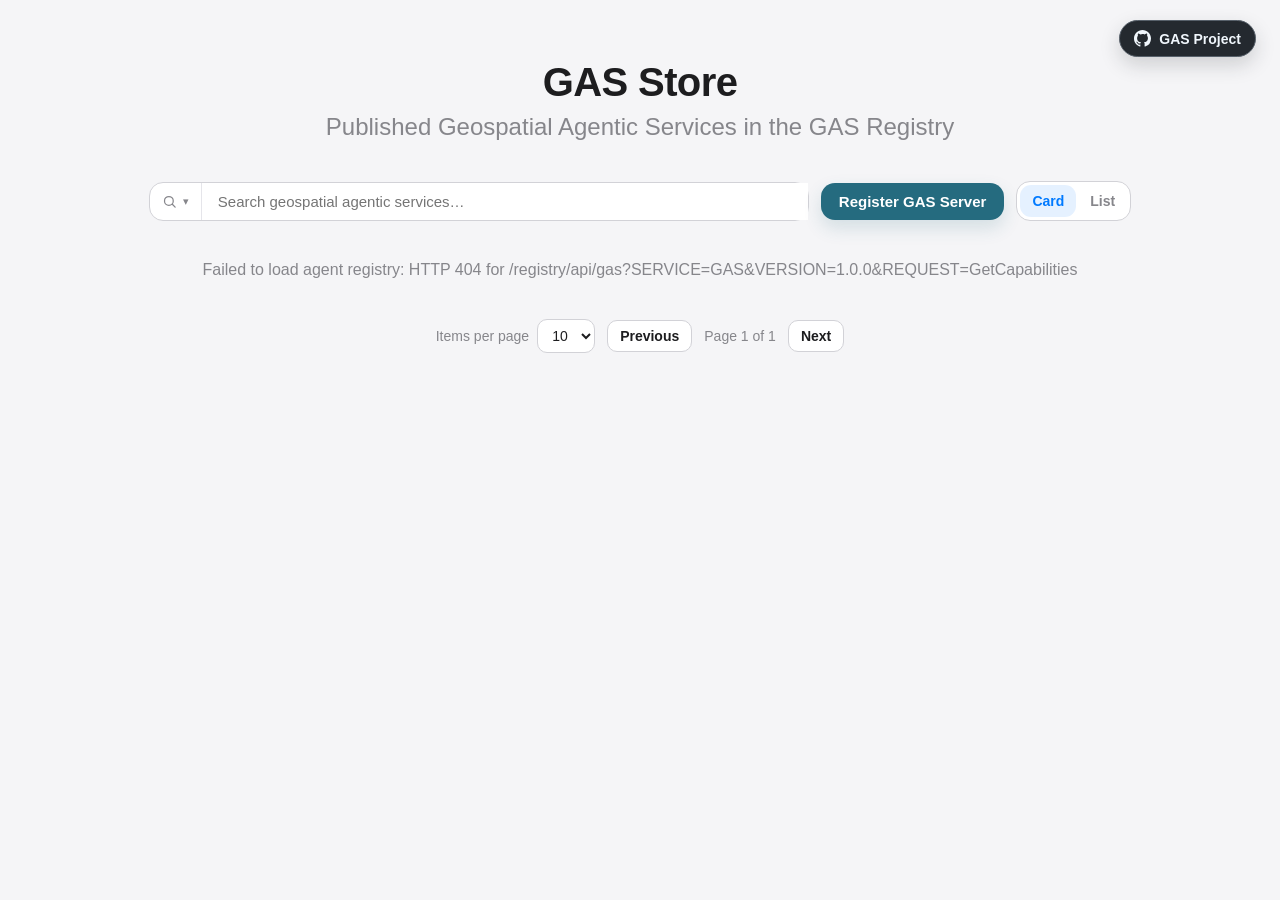
==== commit 77c7c6fa: "Add USGS earthquake agent and update examples" ====
--- a/gas_registry/index.html
+++ b/gas_registry/index.html
@@ -375,7 +375,7 @@
             margin-top: 0;
             line-height: 1.28;
         }
-        /* Footer meta (agent_id / base_url / default_model) */
+        /* Footer meta (agent_id / DescribeAgent URL / default_model) */
         .modal-footer-meta {
             margin-top: 24px; padding-top: 16px;
             border-top: 1px solid #e5e5ea;
@@ -1454,9 +1454,10 @@
                 var items = [];
                 var agentId = profile.agent_id || agentEntry.name;
                 var sourceServer = agentEntry.source_base_url || agentEntry.sourceBaseUrl || "";
+                var describeUrl = agentEntry.describeUrl || "";
                 if (agentId)             items.push(["Agent ID",      '<code>' + escapeHtml(agentId) + '</code>']);
                 if (sourceServer)        items.push(["GAS Server",     '<a href="' + escapeHtml(sourceServer) + '" target="_blank" rel="noopener">' + escapeHtml(sourceServer) + '</a>']);
-                if (profile.base_url)    items.push(["Base URL",      '<a href="' + escapeHtml(profile.base_url) + '" target="_blank" rel="noopener">' + escapeHtml(profile.base_url) + '</a>']);
+                if (describeUrl)         items.push(["DescribeAgent URL", '<a href="' + escapeHtml(describeUrl) + '" target="_blank" rel="noopener">' + escapeHtml(describeUrl) + '</a>']);
                 if (profile.default_model) items.push(["Default model", '<code>' + escapeHtml(profile.default_model) + '</code>']);
                 if (!items.length) return "";
                 var rows = items.map(function(p) {
@@ -1537,13 +1538,6 @@
                 html += provenanceDetailsHtml(pr);
                 html += conformanceHtml(conformance);
                 html += extensionsHtml(extensions);
-
-                // Footer meta — agent_id, base_url, default_model.
-                if (agentEntry.describeUrl) {
-                    html += '<div class="modal-section">' +
-                        '<a class="modal-link" href="' + escapeHtml(agentEntry.describeUrl) + '" target="_blank" rel="noopener">View full DescribeAgent JSON →</a>' +
-                        '</div>';
-                }
 
                 modalContent.innerHTML = html;
                 modalContent.querySelector(".modal-close").addEventListener("click", closeModal);
@@ -1783,10 +1777,20 @@
             // POST a remote GetCapabilities URL to our server, which fetches
             // every agent it publishes and writes them into gas_registry.db.
             // (The remote fetch is server-side, so no browser CORS limits.)
+            function adminTokenHeaders() {
+                var input = document.getElementById("register-token-input");
+                var token = input ? (input.value || "").trim() : "";
+                return token ? { "X-Registry-Admin-Token": token } : {};
+            }
+
             function registerToDatabase(capabilitiesUrl) {
+                var headers = Object.assign(
+                    { "Content-Type": "application/json" },
+                    adminTokenHeaders()
+                );
                 return fetch(apiUrl("/registry/api/gas/register"), {
                     method: "POST",
-                    headers: { "Content-Type": "application/json" },
+                    headers: headers,
                     body: JSON.stringify({ url: capabilitiesUrl })
                 }).then(function(r) {
                     return r.json().then(function(body) {
@@ -1970,7 +1974,7 @@
                 modalContent.innerHTML =
                     '<button class="modal-close" type="button" aria-label="Close">×</button>' +
                     '<h2 class="modal-title">Register GAS Server</h2>' +
-                    '<p class="modal-meta">Enter the base URL of a GAS server. Click <strong>Register</strong> to register all agents from that server into this registry. If this server has been registered before, the latest GetCapabilities and DescribeAgent information will update the existing agent records. To register only selected agents, click <strong>List Agents</strong>, choose the agents you want, and then register the selected items.</p>' +
+                    '<p class="modal-meta">Enter the base URL of a GAS server. Click <strong>Register</strong> to register all agent profiles from that server into this registry. If this server has been registered before, the latest GetCapabilities and DescribeAgent information will update the existing agent profiles. To register only selected profiles, click <strong>List Agents</strong>, choose the profiles you want, and then register the selected items.</p>' +
                     '<form id="register-form" novalidate>' +
                         '<div class="form-row">' +
                             '<label class="form-label" for="register-url-input">GAS Server URL</label>' +
@@ -1978,6 +1982,12 @@
                                 'placeholder="https://example.com" ' +
                                 'value="' + escapeHtml(defaultUrl) + '">' +
                             <!-- '<p class="form-hint">The server must allow cross-origin requests (CORS) or be on the same origin as this page.</p>' + -->
+                        '</div>' +
+                        '<div class="form-row">' +
+                            '<label class="form-label" for="register-token-input">Admin Token</label>' +
+                            '<input id="register-token-input" class="form-input" type="password" autocomplete="off" ' +
+                                'placeholder="Required only when configured by the registry administrator">' +
+                            '<p class="form-hint">Used only for registration requests. Ask the registry administrator for this token.</p>' +
                         '</div>' +
                         '<div id="register-status" class="form-status"></div>' +
                         '<div id="register-agent-list"></div>' +
@@ -2017,9 +2027,13 @@
             }
 
             function registerSelected(capabilitiesUrl, names) {
+                var headers = Object.assign(
+                    { "Content-Type": "application/json" },
+                    adminTokenHeaders()
+                );
                 return fetch(apiUrl("/registry/api/gas/register-selected"), {
                     method: "POST",
-                    headers: { "Content-Type": "application/json" },
+                    headers: headers,
                     body: JSON.stringify({ url: capabilitiesUrl, names: names })
                 }).then(function(r) {
                     return r.json().then(function(body) {
@@ -2034,7 +2048,7 @@
             function renderRemoteAgentList(agents) {
                 var box = document.getElementById("register-agent-list");
                 if (!agents.length) {
-                    box.innerHTML = '<p class="form-hint" style="margin-top:14px;">No agents found at that URL.</p>';
+                    box.innerHTML = '<p class="form-hint" style="margin-top:14px;">No agent profiles found at that URL.</p>';
                     return;
                 }
                 var rows = agents.map(function(a) {
@@ -2094,6 +2108,7 @@
 
             function handleListAgents() {
                 var input = document.getElementById("register-url-input");
+                var tokenInput = document.getElementById("register-token-input");
                 var statusBox = document.getElementById("register-status");
                 var listBtn = document.getElementById("register-list");
                 var url = (input.value || "").trim();
@@ -2110,7 +2125,7 @@
                         var agents = (body && body.agents) || [];
                         renderRemoteAgentList(agents);
                         statusBox.className = "form-status success";
-                        statusBox.textContent = "Found " + agents.length + " agent" +
+                        statusBox.textContent = "Found " + agents.length + " agent profile" +
                             (agents.length === 1 ? "" : "s") +
                             (agents.length ? " — review and uncheck any you don't want, then click Register." : ".");
                     })
@@ -2124,6 +2139,7 @@
             function handleRegisterSubmit(e) {
                 e.preventDefault();
                 var input = document.getElementById("register-url-input");
+                var tokenInput = document.getElementById("register-token-input");
                 var statusBox = document.getElementById("register-status");
                 var submitBtn = document.getElementById("register-submit");
                 var url = (input.value || "").trim();
@@ -2136,7 +2152,7 @@
                 var selected = getSelectedRemoteNames();
                 if (selected !== null && selected.length === 0) {
                     statusBox.className = "form-status error";
-                    statusBox.textContent = "Select at least one agent to register.";
+                    statusBox.textContent = "Select at least one agent profile to register.";
                     return;
                 }
 
@@ -2144,10 +2160,11 @@
                 statusBox.textContent = "Fetching capabilities…";
                 submitBtn.disabled = true;
                 input.disabled = true;
+                if (tokenInput) tokenInput.disabled = true;
 
                 statusBox.textContent = selected
-                    ? "Registering " + selected.length + " selected agent" + (selected.length === 1 ? "" : "s") + "…"
-                    : "Registering agents into the database…";
+                    ? "Registering " + selected.length + " selected agent profile" + (selected.length === 1 ? "" : "s") + "..."
+                    : "Registering agent profiles into the database...";
 
                 var registerPromise = selected
                     ? registerSelected(url, selected)
@@ -2155,8 +2172,8 @@
 
                 registerPromise
                     .then(function(res) {
-                        // Agents are now in the DB; refresh the catalog from
-                        // our local DB-backed capabilities to show new cards.
+                        // Agent profiles are now in the DB; refresh the catalog from
+                        // our local DB-backed capabilities to show new profiles.
                         return fetchJson(CAPABILITIES_URL)
                             .then(appendAgentsFromCapabilities)
                             .then(function(view) { return { res: res, view: view }; });
@@ -2166,12 +2183,12 @@
                         var added = (o.view && o.view.added) || 0;
                         statusBox.className = "form-status success";
                         if (registered > 0) {
-                            statusBox.textContent = "Registered " + registered + " agent" + (registered === 1 ? "" : "s") +
-                                " into the database" +
-                                (added > 0 ? " — " + added + " new card" + (added === 1 ? "" : "s") + " added." :
-                                             " (already shown in catalog).");
+                            statusBox.textContent = "Updated " + registered + " agent profile" + (registered === 1 ? "" : "s") +
+                                " in the registry" +
+                                (added > 0 ? " — " + added + " new profile" + (added === 1 ? "" : "s") + " now shown in the catalog." :
+                                             " (all updated profiles were already shown in the catalog).");
                         } else {
-                            statusBox.textContent = "No agents found at that URL.";
+                            statusBox.textContent = "No agent profiles found at that URL.";
                         }
                         // Leave the modal open so the user can read the
                         // result; they dismiss it via Close / Esc / overlay.
@@ -2179,6 +2196,7 @@
                         if (cancelBtn) cancelBtn.textContent = "Close";
                         submitBtn.style.display = "none";
                         input.disabled = true;
+                        if (tokenInput) tokenInput.disabled = true;
                     })
                     .catch(function(err) {
                         statusBox.className = "form-status error";
@@ -2186,6 +2204,8 @@
                         statusBox.textContent = msg;
                         submitBtn.disabled = false;
                         input.disabled = false;
+                        var tokenInput = document.getElementById("register-token-input");
+                        if (tokenInput) tokenInput.disabled = false;
                     });
             }
         })();
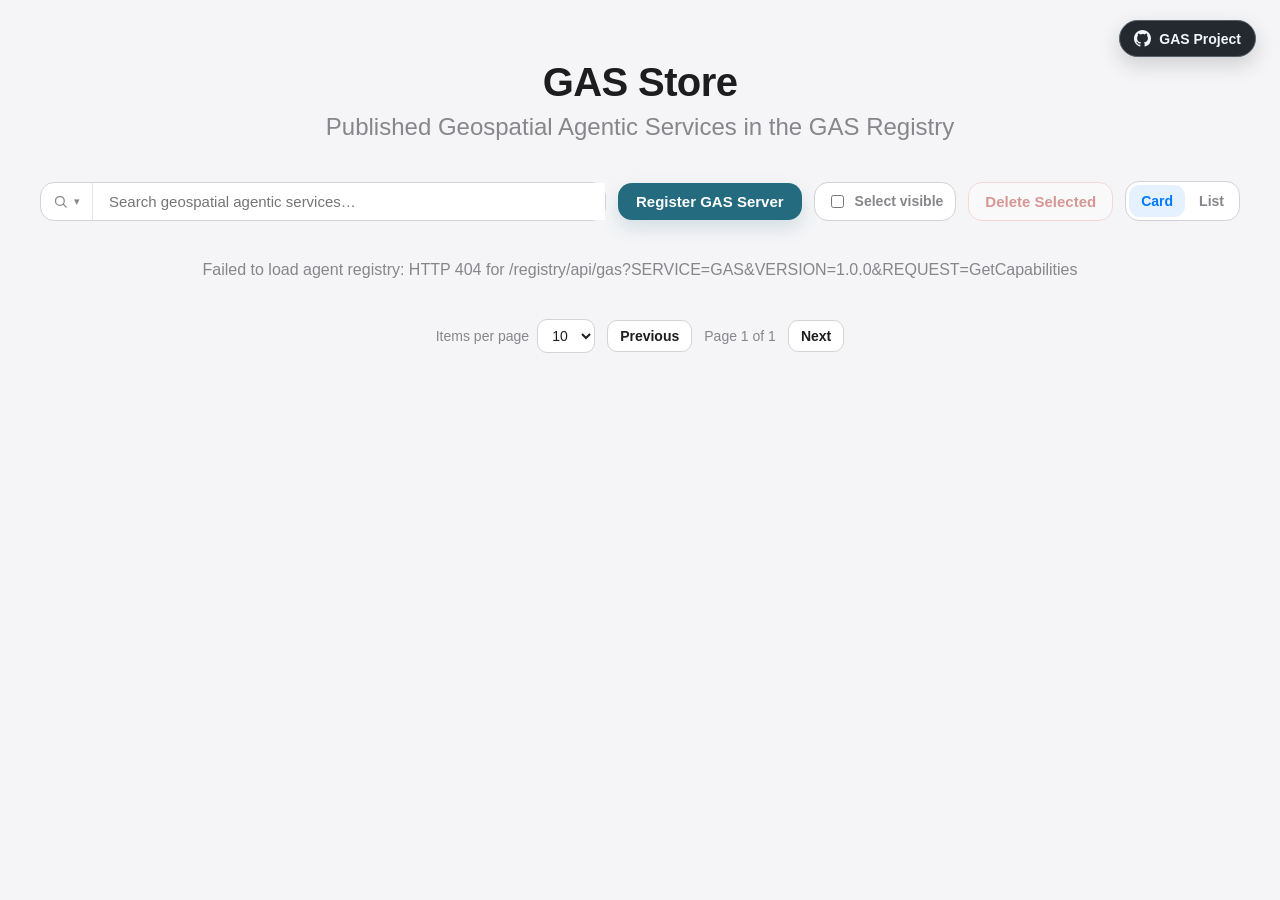
==== commit 9692b0b3: "Add registry agent deletion workflow" ====
--- a/gas_registry/index.html
+++ b/gas_registry/index.html
@@ -92,6 +92,7 @@
             border-radius: 24px;
             padding: 24px;
             box-shadow: 0 10px 20px rgba(0, 0, 0, 0.04);
+            position: relative;
             display: flex;
             flex-direction: column;
             gap: 16px;
@@ -434,6 +435,38 @@
         }
         .primary-btn:active { transform: translateY(1px); }
         .primary-btn:disabled { opacity: 0.55; cursor: not-allowed; }
+        .danger-btn {
+            background: #fff;
+            color: #b3261e;
+            border: 1px solid #f0b8b3;
+            border-radius: 14px;
+            padding: 10px 16px;
+            font-size: 15px;
+            font-weight: 600;
+            cursor: pointer;
+            transition: background-color 0.15s ease, border-color 0.15s ease, color 0.15s ease;
+        }
+        .danger-btn:hover:not(:disabled) {
+            background: #fdecec;
+            border-color: #d93025;
+            color: #8c1d18;
+        }
+        .danger-btn:disabled { opacity: 0.45; cursor: not-allowed; }
+        .select-visible-control {
+            display: inline-flex;
+            align-items: center;
+            gap: 8px;
+            padding: 9px 12px;
+            border: 1px solid #d2d2d7;
+            border-radius: 14px;
+            background: #fff;
+            color: var(--text-secondary);
+            font-size: 14px;
+            font-weight: 600;
+            cursor: pointer;
+            user-select: none;
+        }
+        .select-visible-control input { accent-color: var(--accent-color); cursor: pointer; }
         .view-toggle {
             display: inline-flex;
             align-items: center;
@@ -790,6 +823,46 @@
             -webkit-line-clamp: 4;
             -webkit-box-orient: vertical;
             overflow: hidden;
+        }
+        .agent-select-control {
+            position: absolute;
+            bottom: 14px;
+            right: 14px;
+            display: inline-flex;
+            align-items: center;
+            justify-content: center;
+            width: 28px;
+            height: 28px;
+            border-radius: 10px;
+            background: rgba(255,255,255,0.9);
+            border: 1px solid #d2d2d7;
+            cursor: pointer;
+            z-index: 2;
+        }
+        .agent-select-control:hover { border-color: var(--accent-color); }
+        .agent-select-control input {
+            width: 15px;
+            height: 15px;
+            margin: 0;
+            accent-color: var(--accent-color);
+            cursor: pointer;
+        }
+        .card.is-selected {
+            border-color: var(--accent-color);
+            box-shadow: 0 10px 26px rgba(0,122,255,0.14);
+        }
+        .delete-list {
+            max-height: 180px;
+            overflow-y: auto;
+            margin: 10px 0 0;
+            padding: 10px 12px;
+            border: 1px solid var(--card-border);
+            border-radius: 10px;
+            background: var(--card-bg);
+            color: var(--text-secondary);
+            font-size: 13px;
+            line-height: 1.5;
+            word-break: break-word;
         }
 
         .empty-state {
@@ -1093,6 +1166,11 @@
             </div>
         </div>
         <button id="register-btn" class="primary-btn" type="button">Register GAS Server</button>
+        <label class="select-visible-control">
+            <input id="select-visible-agents" type="checkbox">
+            Select visible
+        </label>
+        <button id="delete-selected-btn" class="danger-btn" type="button" disabled>Delete Selected</button>
         <div class="view-toggle" aria-label="Display mode">
             <button id="card-view-btn" class="active" type="button" aria-pressed="true">Card</button>
             <button id="list-view-btn" type="button" aria-pressed="false">List</button>
@@ -1200,6 +1278,10 @@
             document.body.appendChild(modalOverlay);
 
             function closeModal() {
+                if (deletionModalOpen) {
+                    deletionModalOpen = false;
+                    clearSearchFilterPreservingSelection();
+                }
                 modalOverlay.classList.remove("open");
                 document.body.style.overflow = "";
             }
@@ -1547,11 +1629,22 @@
             }
             // ---- /Modal ----
 
+            function wireCardSelection(article) {
+                var cb = article.querySelector(".agent-select-cb");
+                if (!cb) return;
+                cb.addEventListener("click", function(e) { e.stopPropagation(); });
+                cb.addEventListener("change", function() {
+                    article.classList.toggle("is-selected", cb.checked);
+                    updateSelectionControls();
+                });
+            }
+
             function renderCard(agentEntry, detail) {
                 var profile = (detail && detail.profile) || {};
                 // Slug = stable identifier (snake_case) used for icon lookup.
                 // New profiles expose it as agent_id; legacy used profile.name.
                 var slug = profile.agent_id || agentEntry.name || profile.name || "";
+                var registryId = agentEntry.registry_id || agentEntry.name || slug;
                 var icon = ICON_MAP[slug] || DEFAULT_ICON;
                 // Display title: prefer the human-readable profile.name when it
                 // differs from the slug; otherwise derive one from the slug.
@@ -1566,6 +1659,9 @@
                 var article = document.createElement("article");
                 article.className = "card";
                 article.innerHTML =
+                    '<label class="agent-select-control" title="Select for deletion">' +
+                        '<input type="checkbox" class="agent-select-cb" value="' + escapeHtml(registryId) + '" aria-label="Select ' + escapeHtml(title) + ' for deletion">' +
+                    '</label>' +
                     '<div class="card-header">' +
                         '<div class="icon ' + escapeHtml(icon.cls) + '">' + icon.emoji + '</div>' +
                         '<div class="title-group">' +
@@ -1588,25 +1684,31 @@
                         learnMoreEl.addEventListener("click", function() { openModal(agentEntry, detail); });
                     }
                 }
+                wireCardSelection(article);
                 return article;
             }
 
             function renderErrorCard(agentEntry, err) {
                 var slug = agentEntry.name || "";
+                var title = toDisplayTitle(slug);
                 var sourceServer = agentEntry.source_base_url || agentEntry.sourceBaseUrl || "";
                 var article = document.createElement("article");
                 article.className = "card";
                 article.innerHTML =
+                    '<label class="agent-select-control" title="Select for deletion">' +
+                        '<input type="checkbox" class="agent-select-cb" value="' + escapeHtml(slug) + '" aria-label="Select ' + escapeHtml(title) + ' for deletion">' +
+                    '</label>' +
                     '<div class="card-header">' +
                         '<div class="icon ' + escapeHtml((ICON_MAP[slug] || DEFAULT_ICON).cls) + '">!</div>' +
                         '<div class="title-group">' +
-                            '<h3 class="title">' + escapeHtml(toDisplayTitle(slug)) + '</h3>' +
+                            '<h3 class="title">' + escapeHtml(title) + '</h3>' +
                             '<p class="version">Unavailable</p>' +
                             (sourceServer ? '<p class="server-url" title="' + escapeHtml(sourceServer) + '">' + escapeHtml(sourceServer) + '</p>' : '') +
                         '</div>' +
                     '</div>' +
                     '<div class="divider"></div>' +
                     '<p class="description">Could not load agent details: ' + escapeHtml(err && err.message ? err.message : String(err)) + '</p>';
+                wireCardSelection(article);
                 return article;
             }
 
@@ -1618,7 +1720,10 @@
             var prevPageBtn = document.getElementById("prev-page-btn");
             var nextPageBtn = document.getElementById("next-page-btn");
             var pageStatus = document.getElementById("page-status");
+            var selectVisibleAgents = document.getElementById("select-visible-agents");
+            var deleteSelectedBtn = document.getElementById("delete-selected-btn");
             var currentPage = 1;
+            var deletionModalOpen = false;
 
             try {
                 pageSizeSelect.value = window.localStorage.getItem("gasRegistryPageSize") || "10";
@@ -1629,6 +1734,33 @@
             function matchingCards() {
                 return Array.prototype.slice.call(container.querySelectorAll(".card"))
                     .filter(function(card) { return card.getAttribute("data-filter-match") !== "false"; });
+            }
+
+            function visibleCardsOnCurrentPage() {
+                return Array.prototype.slice.call(container.querySelectorAll(".card"))
+                    .filter(function(card) { return card.style.display !== "none"; });
+            }
+
+            function selectedCheckboxes() {
+                return Array.prototype.slice.call(container.querySelectorAll(".agent-select-cb"))
+                    .filter(function(cb) { return cb.checked; });
+            }
+
+            function updateSelectionControls() {
+                var selected = selectedCheckboxes();
+                deleteSelectedBtn.disabled = selected.length === 0;
+                deleteSelectedBtn.textContent = selected.length
+                    ? ("Delete Selected (" + selected.length + ")")
+                    : "Delete Selected";
+
+                var visible = visibleCardsOnCurrentPage();
+                var visibleChecks = visible.map(function(card) {
+                    return card.querySelector(".agent-select-cb");
+                }).filter(Boolean);
+                var selectedVisible = visibleChecks.filter(function(cb) { return cb.checked; }).length;
+                selectVisibleAgents.disabled = visibleChecks.length === 0;
+                selectVisibleAgents.checked = visibleChecks.length > 0 && selectedVisible === visibleChecks.length;
+                selectVisibleAgents.indeterminate = selectedVisible > 0 && selectedVisible < visibleChecks.length;
             }
 
             function updatePagination() {
@@ -1655,8 +1787,9 @@
                 nextPageBtn.disabled = currentPage >= totalPages;
                 pageStatus.textContent = cards.length
                     ? ("Page " + currentPage + " of " + totalPages + " · " + cards.length + " agent" + (cards.length === 1 ? "" : "s"))
-                    : "No matching agents";
+                    : (container.querySelectorAll(".card").length ? "No matching agents" : "No registered agents");
                 updateEmptyState(cards.length, !!(searchInput && searchInput.value && searchInput.value.trim()));
+                updateSelectionControls();
                 return visibleOnPage;
             }
 
@@ -1680,6 +1813,17 @@
             nextPageBtn.addEventListener("click", function() {
                 currentPage += 1;
                 updatePagination();
+            });
+            selectVisibleAgents.addEventListener("change", function() {
+                var checked = selectVisibleAgents.checked;
+                visibleCardsOnCurrentPage().forEach(function(card) {
+                    var cb = card.querySelector(".agent-select-cb");
+                    if (cb) {
+                        cb.checked = checked;
+                        card.classList.toggle("is-selected", checked);
+                    }
+                });
+                updateSelectionControls();
             });
 
             function setDisplayMode(mode) {
@@ -1743,12 +1887,19 @@
 
             function appendAgentsFromCapabilities(caps) {
                 var agents = (caps && caps.agents) || [];
+                if (!agents.length && container.querySelectorAll(".card").length === 0) {
+                    setStatus("No agents are registered yet.");
+                    resetPagination();
+                    return Promise.resolve({ added: 0, total: 0, duplicates: 0 });
+                }
                 var fresh = agents.filter(function(a) {
                     var slug = a && a.name;
                     if (!slug || renderedSlugs[slug]) return false;
                     return true;
                 });
                 if (!fresh.length) {
+                    clearStatus();
+                    resetPagination();
                     return Promise.resolve({ added: 0, total: agents.length, duplicates: agents.length });
                 }
                 return Promise.all(fresh.map(function(a) {
@@ -1777,9 +1928,11 @@
             // POST a remote GetCapabilities URL to our server, which fetches
             // every agent it publishes and writes them into gas_registry.db.
             // (The remote fetch is server-side, so no browser CORS limits.)
-            function adminTokenHeaders() {
+            function adminTokenHeaders(tokenValue) {
                 var input = document.getElementById("register-token-input");
-                var token = input ? (input.value || "").trim() : "";
+                var token = tokenValue != null
+                    ? String(tokenValue || "").trim()
+                    : (input ? (input.value || "").trim() : "");
                 return token ? { "X-Registry-Admin-Token": token } : {};
             }
 
@@ -1828,6 +1981,9 @@
             // Show/hide already-rendered cards by a set of matching slugs.
             // names === null means "no query" -> show everything.
             function applyNameFilter(names, hasQuery) {
+                if (deletionModalOpen) {
+                    return;
+                }
                 var set = null;
                 if (names) {
                     set = Object.create(null);
@@ -1844,6 +2000,9 @@
 
             // Offline/fallback: the original client-side substring filter.
             function applySearchFilter() {
+                if (deletionModalOpen) {
+                    return;
+                }
                 var q = (searchInput.value || "").trim().toLowerCase();
                 var cards = container.querySelectorAll(".card");
                 cards.forEach(function(card) {
@@ -1889,6 +2048,9 @@
             // Server-side query: real SQL (LIKE + json_each) on gas_registry.db.
             var searchSeq = 0;
             function runSearch() {
+                if (deletionModalOpen) {
+                    return;
+                }
                 var q = (searchInput.value || "").trim();
                 var params = activeFilterParams();
                 if (q) {
@@ -1964,6 +2126,165 @@
             //     filterInputs.forEach(function(cb) { cb.checked = false; });
             //     runSearch();
             // });
+
+            function selectedAgentSummaries() {
+                return selectedCheckboxes().map(function(cb) {
+                    var card = cb.closest(".card");
+                    var title = card && card.querySelector(".title")
+                        ? card.querySelector(".title").textContent
+                        : cb.value;
+                    return { id: cb.value, title: title || cb.value };
+                });
+            }
+
+            function clearSearchFilterPreservingSelection() {
+                var selected = Object.create(null);
+                selectedCheckboxes().forEach(function(cb) {
+                    selected[cb.value] = true;
+                });
+                clearTimeout(searchTimer);
+                searchSeq += 1;
+                if (searchInput) {
+                    searchInput.value = "";
+                }
+                Array.prototype.slice.call(container.querySelectorAll(".card")).forEach(function(card) {
+                    var cb = card.querySelector(".agent-select-cb");
+                    card.setAttribute("data-filter-match", "true");
+                    if (cb) {
+                        cb.checked = !!selected[cb.value];
+                        card.classList.toggle("is-selected", cb.checked);
+                    }
+                });
+                resetPagination();
+            }
+
+            function deleteAgentsFromDatabase(registryIds, token) {
+                var headers = Object.assign(
+                    { "Content-Type": "application/json" },
+                    adminTokenHeaders(token)
+                );
+                return fetch(apiUrl("/registry/api/agents/delete"), {
+                    method: "POST",
+                    headers: headers,
+                    body: JSON.stringify({ registry_ids: registryIds })
+                }).then(function(r) {
+                    var contentType = r.headers.get("content-type") || "";
+                    var bodyPromise = contentType.indexOf("application/json") !== -1
+                        ? r.json()
+                        : r.text().then(function(text) {
+                            return { status: "error", error: "Delete request returned HTTP " + r.status + " instead of JSON.", details: text };
+                        });
+                    return bodyPromise.then(function(body) {
+                        if (!r.ok || !body || body.status === "error" || body.ok === false) {
+                            throw new Error(body && body.error ? body.error : ("HTTP " + r.status));
+                        }
+                        return body;
+                    });
+                });
+            }
+
+            function removeDeletedCards(registryIds) {
+                var deleted = Object.create(null);
+                registryIds.forEach(function(id) { deleted[id] = true; });
+                Array.prototype.slice.call(container.querySelectorAll(".card")).forEach(function(card) {
+                    var cb = card.querySelector(".agent-select-cb");
+                    var id = cb ? cb.value : "";
+                    if (deleted[id]) {
+                        card.remove();
+                        delete renderedSlugs[id];
+                    } else if (!searchInput || !(searchInput.value || "").trim()) {
+                        card.setAttribute("data-filter-match", "true");
+                    }
+                });
+                resetPagination();
+            }
+
+            function openDeleteModal() {
+                var selected = selectedAgentSummaries();
+                var ids = selected.map(function(item) { return item.id; });
+                if (!ids.length) return;
+                deletionModalOpen = true;
+                clearSearchFilterPreservingSelection();
+                var rows = selected.map(function(item) {
+                    return '<div><strong>' + escapeHtml(item.title) + '</strong><br><code>' + escapeHtml(item.id) + '</code></div>';
+                }).join("");
+                modalContent.innerHTML =
+                    '<button class="modal-close" type="button" aria-label="Close">&times;</button>' +
+                    '<h2 class="modal-title">Delete Selected Agents</h2>' +
+                    '<p class="modal-meta">This removes ' + ids.length + ' registry record' + (ids.length === 1 ? '' : 's') + ' from the local GAS registry database.</p>' +
+                    '<div class="delete-list">' + rows + '</div>' +
+                    '<div class="form-row" style="margin-top:18px;">' +
+                        '<label class="form-label" for="delete-token-input">Admin Token</label>' +
+                        '<input id="delete-token-input" class="form-input" type="password" autocomplete="off" ' +
+                            'placeholder="Required only when configured by the registry administrator">' +
+                    '</div>' +
+                    '<div id="delete-status" class="form-status"></div>' +
+                    '<div class="form-actions">' +
+                        '<button type="button" id="delete-cancel" class="secondary-btn">Cancel</button>' +
+                        '<button type="button" id="delete-confirm" class="danger-btn">Delete</button>' +
+                    '</div>';
+
+                function closeDeleteModal() {
+                    deletionModalOpen = false;
+                    closeModal();
+                    clearSearchFilterPreservingSelection();
+                }
+                modalContent.querySelector(".modal-close").addEventListener("click", closeDeleteModal);
+                modalContent.querySelector("#delete-cancel").addEventListener("click", closeDeleteModal);
+                modalContent.querySelector("#delete-confirm").addEventListener("click", function() {
+                    var tokenInput = document.getElementById("delete-token-input");
+                    var statusBox = document.getElementById("delete-status");
+                    var confirmBtn = document.getElementById("delete-confirm");
+                    confirmBtn.disabled = true;
+                    if (tokenInput) tokenInput.disabled = true;
+                    statusBox.className = "form-status info";
+                    statusBox.textContent = "Deleting selected registry records...";
+                    deleteAgentsFromDatabase(ids, tokenInput ? tokenInput.value : "")
+                        .then(function(body) {
+                            var deleted = (body && body.deleted) || [];
+                            if (searchInput && searchInput.value) {
+                                searchInput.value = "";
+                            }
+                            applyNameFilter(null, false);
+                            removeDeletedCards(deleted);
+                            statusBox.className = "form-status success";
+                            statusBox.textContent = "Deleted " + deleted.length + " registry record" + (deleted.length === 1 ? "" : "s") + ".";
+                            var cancelBtn = modalContent.querySelector("#delete-cancel");
+                            if (cancelBtn) cancelBtn.textContent = "Close";
+                            if (cancelBtn) {
+                                cancelBtn.removeEventListener("click", closeDeleteModal);
+                                cancelBtn.addEventListener("click", function() {
+                                    deletionModalOpen = false;
+                                    closeModal();
+                                    clearSearchFilterPreservingSelection();
+                                });
+                            }
+                            confirmBtn.style.display = "none";
+                        })
+                        .catch(function(err) {
+                            statusBox.className = "form-status error";
+                            statusBox.textContent = err && err.message ? err.message : String(err);
+                            confirmBtn.disabled = false;
+                            if (tokenInput) tokenInput.disabled = false;
+                        });
+                });
+                modalContent.scrollTop = 0;
+                modalOverlay.classList.add("open");
+                document.body.style.overflow = "hidden";
+                setTimeout(function() {
+                    var input = document.getElementById("delete-token-input");
+                    if (input) input.focus();
+                }, 50);
+            }
+
+            deleteSelectedBtn.addEventListener("pointerdown", function() {
+                clearSearchFilterPreservingSelection();
+            }, true);
+            deleteSelectedBtn.addEventListener("click", function(e) {
+                e.preventDefault();
+                clearSearchFilterPreservingSelection();
+                openDeleteModal();
+            });
 
             // ---- Register modal ----
             var registerBtn = document.getElementById("register-btn");
